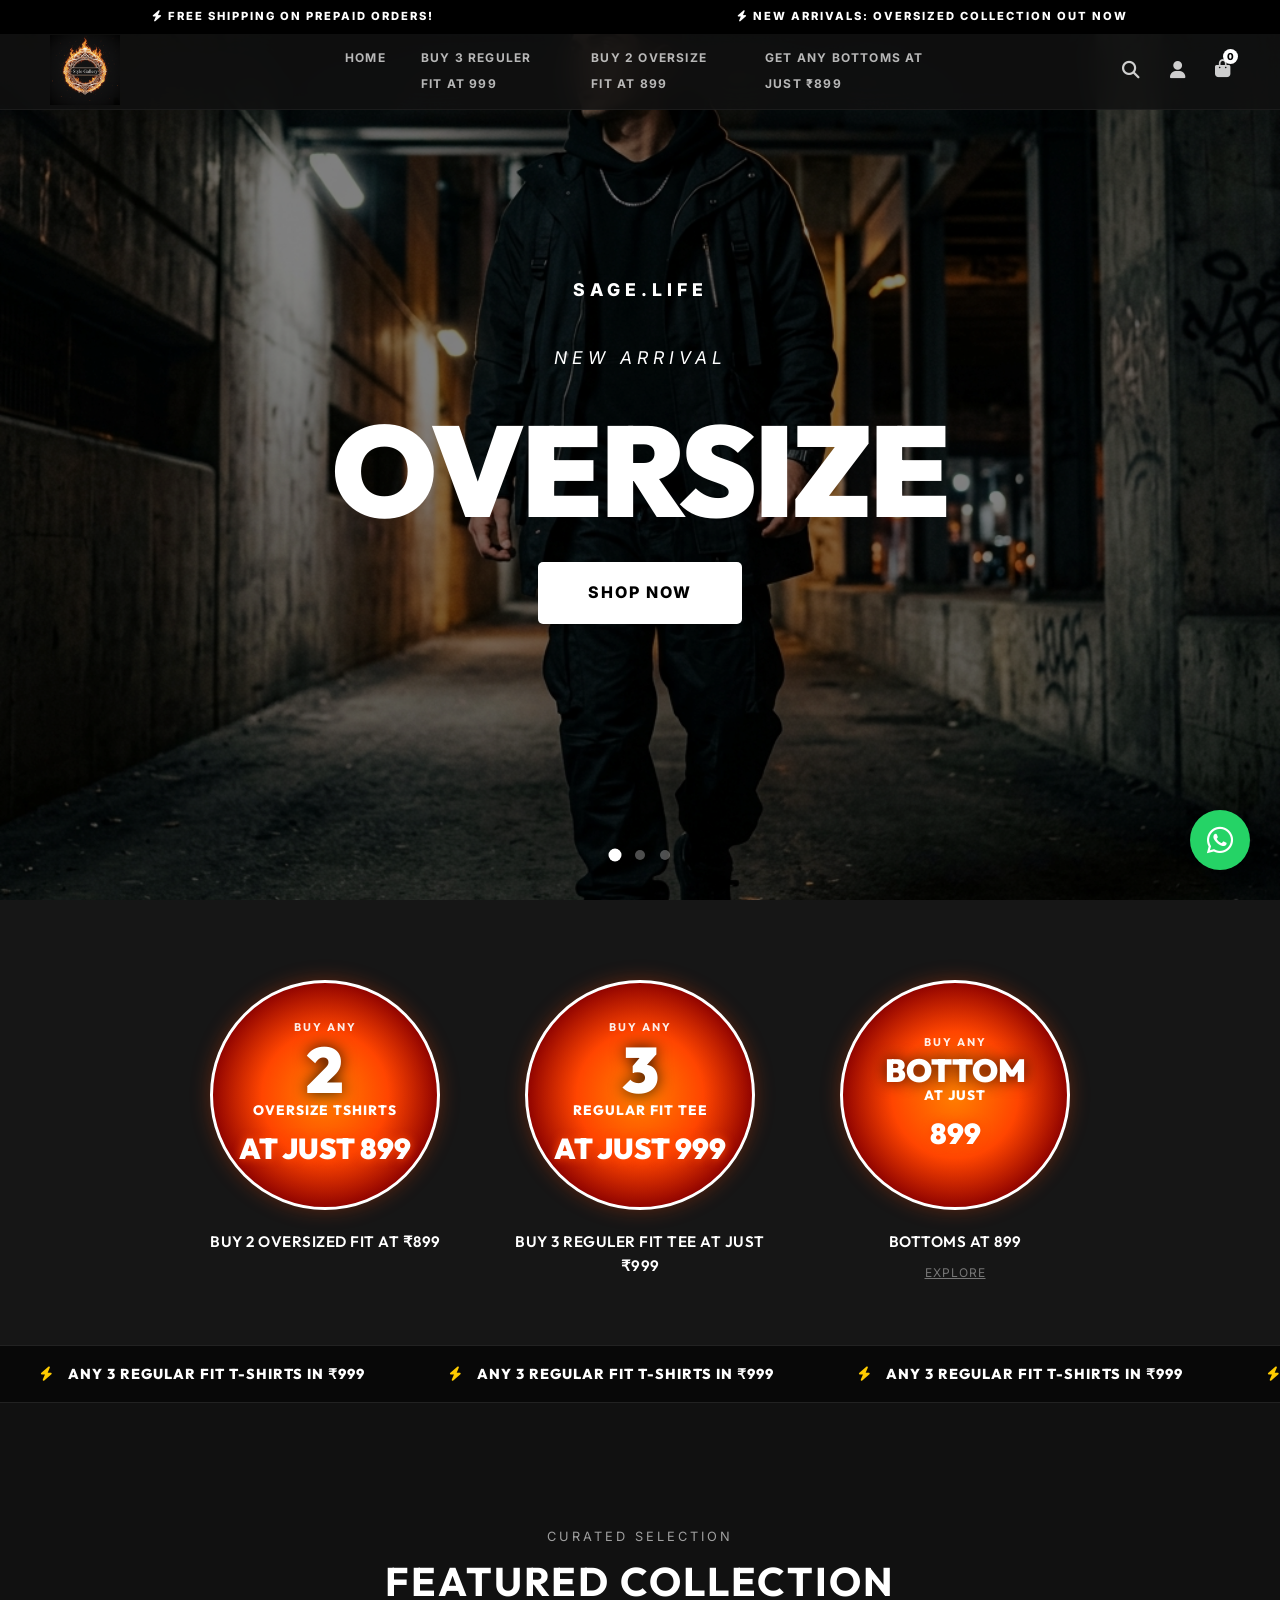
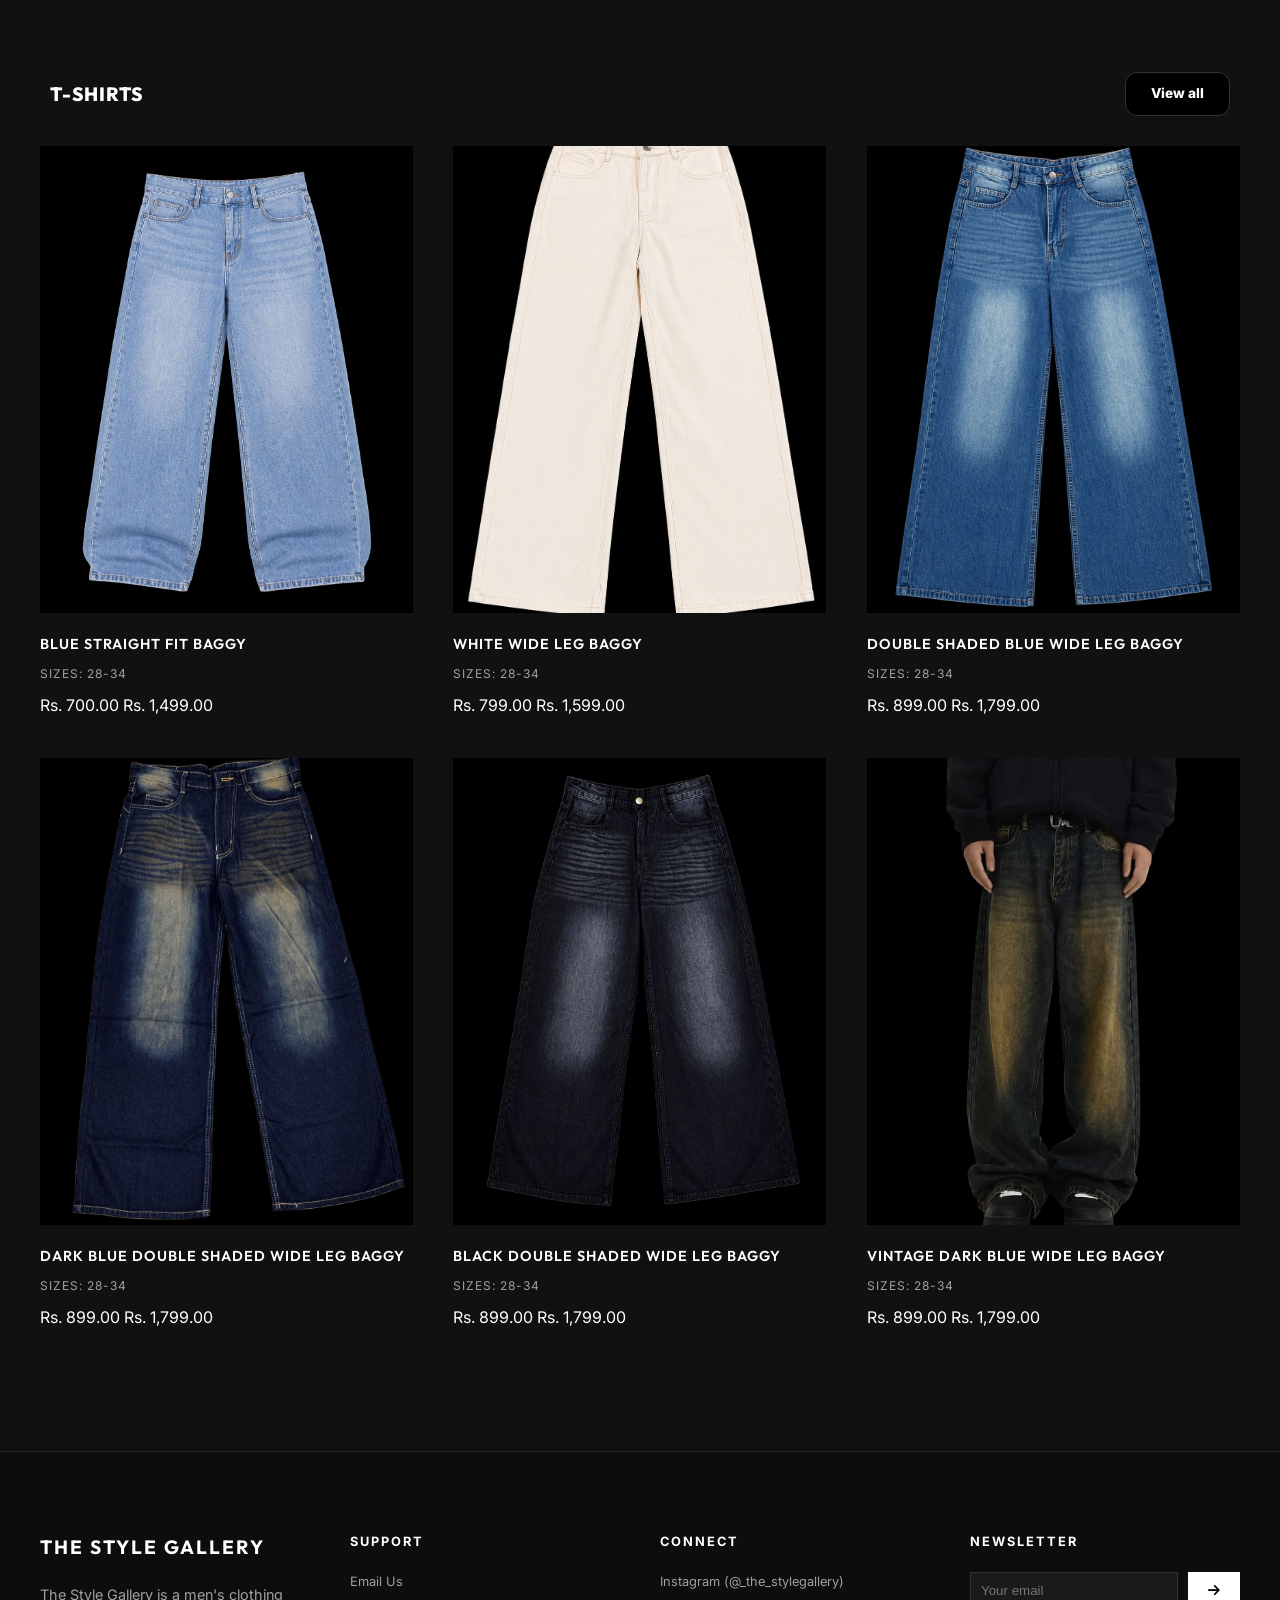
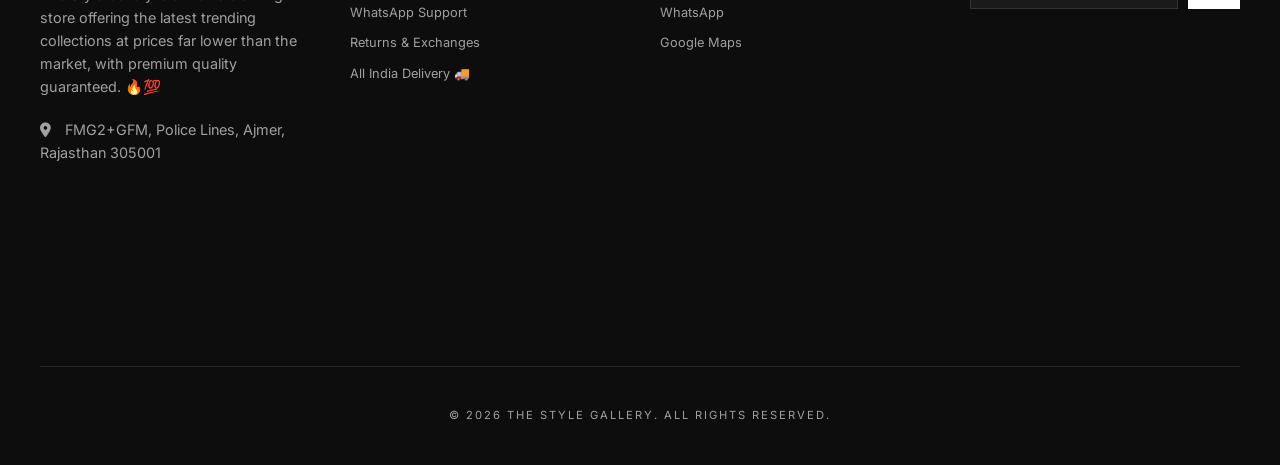
==== index.html @ 5ddb9d47 "Complete professional streetwear website with glassmorphism UI and smooth scroll animations" ====
<!DOCTYPE html>
<html lang="en">

<head>
    <meta charset="UTF-8">
    <meta name="viewport" content="width=device-width, initial-scale=1.0">
    <title>THE STYLE GALLERY | Premium Streetwear Brand</title>
    <meta name="description"
        content="Discover premium streetwear at THE STYLE GALLERY. High-quality oversized tees, hoodies, and more.">
    <link rel="stylesheet" href="style.css">
    <link rel="stylesheet" href="https://cdnjs.cloudflare.com/ajax/libs/font-awesome/6.4.0/css/all.min.css">
</head>

<body>

    <div class="promo-bar">
        <div class="promo-content">
            <span><i class="fa-solid fa-bolt"></i> FREE SHIPPING ON PREPAID ORDERS!</span>
            <span><i class="fa-solid fa-bolt"></i> NEW ARRIVALS: OVERSIZED COLLECTION OUT NOW</span>
        </div>
    </div>

    <nav id="navbar">
        <div class="nav-left">
            <div class="logo">
                <img src="assets/images/logo.png" alt="THE STYLE GALLERY">
            </div>
            <div class="menu-toggle" id="mobile-menu">
                <span></span>
                <span></span>
                <span></span>
            </div>
        </div>

        <div class="nav-center">
            <ul class="nav-links">
                <li><a href="#home">HOME</a></li>
                <li><a href="#shop">BUY 3 REGULER FIT AT 999</a></li>
                <li><a href="#shop">BUY 2 OVERSIZE FIT AT 899</a></li>
                <li><a href="#shop">GET ANY BOTTOMS AT JUST ₹899</a></li>
            </ul>
        </div>

        <div class="nav-right">
            <i class="fa-solid fa-magnifying-glass"></i>
            <i class="fa-solid fa-user"></i>
            <div class="cart-icon">
                <i class="fa-solid fa-bag-shopping"></i>
                <span class="cart-badge">0</span>
            </div>
        </div>
    </nav>

    <header class="hero" id="home">
        <div class="hero-slider">
            <img src="assets/images/hero1.png" alt="Premium Streetwear" class="hero-img active">
            <img src="https://images.unsplash.com/photo-1552374196-1ab2a1c593e8?q=80&w=1974&auto=format&fit=crop"
                alt="Urban Fashion" class="hero-img">
            <img src="https://images.unsplash.com/photo-1591047139829-d91aecb6caea?q=80&w=2072&auto=format&fit=crop"
                alt="Oversized Streetwear" class="hero-img">
        </div>
        <div class="hero-content">
            <p class="brand-tag">SAGE.LIFE</p>
            <p class="hero-subtitle">New Arrival</p>
            <h1>OVERSIZE</h1>
            <a href="#shop" class="hero-btn">Shop Now</a>
        </div>
        <div class="slider-dots">
            <span class="dot active"></span>
            <span class="dot"></span>
            <span class="dot"></span>
        </div>
    </header>

    <section class="offers-section">
        <div class="container">
            <div class="offers-grid">
                <!-- Offer 1 -->
                <a href="#shop" class="offer-card reveal">
                    <div class="offer-circle">
                        <div class="offer-inner">
                            <span class="small">BUY ANY</span>
                            <span class="big">2</span>
                            <span class="medium">OVERSIZE TSHIRTS</span>
                            <span class="price-tag">AT JUST 899</span>
                        </div>
                    </div>
                    <div class="offer-info">
                        <h3>BUY 2 OVERSIZED FIT AT ₹899</h3>
                    </div>
                </a>

                <!-- Offer 2 -->
                <a href="#shop" class="offer-card reveal delay-2">
                    <div class="offer-circle">
                        <div class="offer-inner">
                            <span class="small">BUY ANY</span>
                            <span class="big">3</span>
                            <span class="medium">REGULAR FIT TEE</span>
                            <span class="price-tag">AT JUST 999</span>
                        </div>
                    </div>
                    <div class="offer-info">
                        <h3>BUY 3 REGULER FIT TEE AT JUST ₹999</h3>
                    </div>
                </a>

                <!-- Offer 3 -->
                <a href="#shop" class="offer-card reveal delay-3">
                    <div class="offer-circle">
                        <div class="offer-inner">
                            <span class="small">BUY ANY</span>
                            <span class="big" style="font-size: 2rem;">BOTTOM</span>
                            <span class="medium">AT JUST</span>
                            <span class="price-tag">899</span>
                        </div>
                    </div>
                    <div class="offer-info">
                        <h3>BOTTOMS AT 899</h3>
                        <span class="explore-btn">Explore</span>
                    </div>
                </a>
            </div>
        </div>

        <div class="marquee">
            <div class="marquee-content">
                <span><i class="fa-solid fa-bolt"></i> ANY 3 REGULAR FIT T-SHIRTS IN ₹999</span>
                <span><i class="fa-solid fa-bolt"></i> ANY 3 REGULAR FIT T-SHIRTS IN ₹999</span>
                <span><i class="fa-solid fa-bolt"></i> ANY 3 REGULAR FIT T-SHIRTS IN ₹999</span>
                <span><i class="fa-solid fa-bolt"></i> ANY 3 REGULAR FIT T-SHIRTS IN ₹999</span>
                <span><i class="fa-solid fa-bolt"></i> ANY 3 REGULAR FIT T-SHIRTS IN ₹999</span>
                <span><i class="fa-solid fa-bolt"></i> ANY 3 REGULAR FIT T-SHIRTS IN ₹999</span>
                <span><i class="fa-solid fa-bolt"></i> ANY 3 REGULAR FIT T-SHIRTS IN ₹999</span>
                <span><i class="fa-solid fa-bolt"></i> ANY 3 REGULAR FIT T-SHIRTS IN ₹999</span>
            </div>
        </div>
    </section>

    <section class="section-padding" id="shop">
        <div class="container">
            <div class="section-title reveal">
                <span>Curated Selection</span>
                <h2>Featured Collection</h2>
            </div>

            <div class="category-header reveal">
                <h2>T-SHIRTS</h2>
                <a href="#shop" class="view-all-btn">View all</a>
            </div>

            <div class="product-grid">
                <!-- Product 1 -->
                <div class="product-card reveal-scale delay-1">
                    <div class="product-image-container">
                        <img src="assets/product/Blue straight fit baggy.jpeg" alt="Blue straight fit baggy">
                        <div class="add-to-cart-overlay">Add to Cart</div>
                    </div>
                    <div class="product-info">
                        <h3>Blue straight fit baggy</h3>
                        <p class="sizes">Sizes: 28-34</p>
                        <div class="price-container">
                            <span class="current-price">Rs. 700.00</span>
                            <span class="original-price">Rs. 1,499.00</span>
                        </div>
                    </div>
                </div>

                <!-- Product 2 -->
                <div class="product-card reveal-scale delay-2">
                    <div class="product-image-container">
                        <img src="assets/product/White Wide leg baggy.jpeg" alt="White Wide leg baggy">
                        <div class="add-to-cart-overlay">Add to Cart</div>
                    </div>
                    <div class="product-info">
                        <h3>White Wide leg baggy</h3>
                        <p class="sizes">Sizes: 28-34</p>
                        <div class="price-container">
                            <span class="current-price">Rs. 799.00</span>
                            <span class="original-price">Rs. 1,599.00</span>
                        </div>
                    </div>
                </div>

                <!-- Product 3 -->
                <div class="product-card reveal-scale delay-3">
                    <div class="product-image-container">
                        <img src="assets/product/Double shaded blue wide leg baggy.jpeg"
                            alt="Double shaded blue wide leg baggy">
                        <div class="add-to-cart-overlay">Add to Cart</div>
                    </div>
                    <div class="product-info">
                        <h3>Double shaded blue wide leg baggy</h3>
                        <p class="sizes">Sizes: 28-34</p>
                        <div class="price-container">
                            <span class="current-price">Rs. 899.00</span>
                            <span class="original-price">Rs. 1,799.00</span>
                        </div>
                    </div>
                </div>

                <!-- Product 4 -->
                <div class="product-card reveal-scale delay-1">
                    <div class="product-image-container">
                        <img src="assets/product/Dark blue double shaded wide leg.jpeg"
                            alt="Dark blue double shaded wide leg baggy">
                        <div class="add-to-cart-overlay">Add to Cart</div>
                    </div>
                    <div class="product-info">
                        <h3>Dark blue double shaded wide leg baggy</h3>
                        <p class="sizes">Sizes: 28-34</p>
                        <div class="price-container">
                            <span class="current-price">Rs. 899.00</span>
                            <span class="original-price">Rs. 1,799.00</span>
                        </div>
                    </div>
                </div>

                <!-- Product 5 -->
                <div class="product-card reveal-scale delay-2">
                    <div class="product-image-container">
                        <img src="assets/product/Black double shaded wide leg baggy.jpeg"
                            alt="Black double shaded wide leg baggy">
                        <div class="add-to-cart-overlay">Add to Cart</div>
                    </div>
                    <div class="product-info">
                        <h3>Black double shaded wide leg baggy</h3>
                        <p class="sizes">Sizes: 28-34</p>
                        <div class="price-container">
                            <span class="current-price">Rs. 899.00</span>
                            <span class="original-price">Rs. 1,799.00</span>
                        </div>
                    </div>
                </div>

                <!-- Product 6 -->
                <div class="product-card reveal-scale delay-3">
                    <div class="product-image-container">
                        <img src="assets/product/Vintage dark blue wide leg baggy.jpeg"
                            alt="Vintage dark blue wide leg baggy">
                        <div class="add-to-cart-overlay">Add to Cart</div>
                    </div>
                    <div class="product-info">
                        <h3>Vintage dark blue wide leg baggy</h3>
                        <p class="sizes">Sizes: 28-34</p>
                        <div class="price-container">
                            <span class="current-price">Rs. 899.00</span>
                            <span class="original-price">Rs. 1,799.00</span>
                        </div>
                    </div>
                </div>
            </div>
        </div>
    </section>

    <footer style="background: #0d0d0d; padding: 80px 0 40px; border-top: 1px solid var(--glass-border);">
        <div class="container">
            <div class="reveal"
                style="display: grid; grid-template-columns: repeat(auto-fit, minmax(200px, 1fr)); gap: 40px; margin-bottom: 60px;">
                <div>
                    <h3 style="margin-bottom: 20px; font-size: 1.2rem;">THE STYLE GALLERY</h3>
                    <p style="color: var(--text-secondary); font-size: 0.9rem; margin-bottom: 20px;">The Style Gallery
                        is a men's clothing store offering the latest trending collections at prices far lower than the
                        market, with premium quality guaranteed. 🔥💯</p>
                    <p style="color: var(--text-secondary); font-size: 0.9rem; margin-bottom: 15px;"><i
                            class="fa-solid fa-location-dot" style="margin-right: 10px;"></i> FMG2+GFM, Police Lines,
                        Ajmer, Rajasthan 305001</p>
                    <div class="footer-map">
                        <iframe
                            src="https://www.google.com/maps/embed?pb=!1m18!1m12!1m3!1d12547.217449152511!2d74.6500933062667!3d26.476916780103323!2m3!1f0!2f0!3f0!3m2!1i1024!2i768!4f13.1!3m3!1m2!1s0x396be65763a3b0c1%3A0x21e44ccdc4fc83eb!2sFMG2%2BGFM%2C%20Police%20Lines%2C%20Ajmer%2C%20Rajasthan%20305001!5e0!3m2!1sen!2sin!4v1777120614910!5m2!1sen!2sin"
                            width="100%" height="120"
                            style="border:0; border-radius: 8px; filter: grayscale(1) invert(0.9) contrast(1.2);"
                            allowfullscreen="" loading="lazy">
                        </iframe>
                    </div>
                </div>
                <div>
                    <h4 style="margin-bottom: 20px; text-transform: uppercase; font-size: 0.8rem; letter-spacing: 2px;">
                        Support</h4>
                    <ul
                        style="color: var(--text-secondary); font-size: 0.8rem; display: flex; flex-direction: column; gap: 10px;">
                        <li><a href="mailto:gauravgauravgoyal122005@gmail.com">Email Us</a></li>
                        <li><a href="https://wa.me/918000150047">WhatsApp Support</a></li>
                        <li><a href="#">Returns & Exchanges</a></li>
                        <li><a href="#">All India Delivery 🚚</a></li>
                    </ul>
                </div>
                <div>
                    <h4 style="margin-bottom: 20px; text-transform: uppercase; font-size: 0.8rem; letter-spacing: 2px;">
                        Connect</h4>
                    <ul
                        style="color: var(--text-secondary); font-size: 0.8rem; display: flex; flex-direction: column; gap: 10px;">
                        <li><a href="https://www.instagram.com/_the_stylegallery/" target="_blank">Instagram
                                (@_the_stylegallery)</a></li>
                        <li><a href="https://wa.me/918000150047" target="_blank">WhatsApp</a></li>
                        <li><a href="https://maps.app.goo.gl/EJonjqkCgNvqsgc8" target="_blank">Google Maps</a></li>
                    </ul>
                </div>
                <div>
                    <h4 style="margin-bottom: 20px; text-transform: uppercase; font-size: 0.8rem; letter-spacing: 2px;">
                        Newsletter</h4>
                    <div style="display: flex; gap: 10px;">
                        <input type="email" placeholder="Your email"
                            style="background: var(--card-bg); border: 1px solid var(--glass-border); padding: 10px; color: #fff; width: 100%;">
                        <button
                            style="background: #fff; color: #000; border: none; padding: 10px 20px; cursor: pointer;"><i
                                class="fa-solid fa-arrow-right"></i></button>
                    </div>
                </div>
            </div>
            <div
                style="text-align: center; border-top: 1px solid var(--glass-border); padding-top: 40px; font-size: 0.7rem; color: var(--text-secondary); text-transform: uppercase; letter-spacing: 2px;">
                &copy; 2026 THE STYLE GALLERY. All Rights Reserved.
            </div>
        </div>
    </footer>

    <a href="https://wa.me/918000150047" class="whatsapp-float" target="_blank">
        <i class="fa-brands fa-whatsapp"></i>
    </a>

    <script src="script.js"></script>
</body>

</html>
---- style.css ----
@import url('https://fonts.googleapis.com/css2?family=Inter:wght@300;400;600;800&family=Outfit:wght@300;400;600;900&display=swap');

:root {
    --bg-color: #111111;
    --card-bg: #1a1a1a;
    --text-primary: #ffffff;
    --text-secondary: #a0a0a0;
    --accent: #ffffff;
    --glass-bg: rgba(255, 255, 255, 0.05);
    --glass-border: rgba(255, 255, 255, 0.1);
    --transition: all 0.4s cubic-bezier(0.16, 1, 0.3, 1);
    --nav-height: 80px;
}

* {
    margin: 0;
    padding: 0;
    box-sizing: border-box;
    -webkit-font-smoothing: antialiased;
}

body {
    font-family: 'Inter', sans-serif;
    background-color: var(--bg-color);
    color: var(--text-primary);
    line-height: 1.6;
    overflow-x: hidden;
}

h1, h2, h3, .brand-name {
    font-family: 'Outfit', sans-serif;
    text-transform: uppercase;
    letter-spacing: 2px;
}

a {
    text-decoration: none;
    color: inherit;
    transition: var(--transition);
}

ul {
    list-style: none;
}

img {
    max-width: 100%;
    display: block;
}

.container {
    max-width: 1400px;
    margin: 0 auto;
    padding: 0 40px;
}

/* --- Promo Bar --- */
.promo-bar {
    background: #000;
    color: #fff;
    padding: 8px 0;
    font-size: 0.7rem;
    font-weight: 800;
    text-transform: uppercase;
    letter-spacing: 2px;
    overflow: hidden;
    position: fixed;
    top: 0;
    left: 0;
    width: 100%;
    z-index: 1001;
}

.promo-content {
    display: flex;
    justify-content: space-around;
    white-space: nowrap;
    animation: promoMarquee 15s linear infinite;
}

@keyframes promoMarquee {
    0% { transform: translateX(100%); }
    100% { transform: translateX(-100%); }
}

/* --- Navigation --- */
nav {
    height: 80px;
    display: flex;
    align-items: center;
    justify-content: space-between;
    padding: 0 50px;
    position: fixed;
    top: 30px; /* Space for promo bar */
    left: 0;
    width: 100%;
    z-index: 1000;
    background: rgba(17, 17, 17, 0.85);
    backdrop-filter: blur(15px);
    -webkit-backdrop-filter: blur(15px);
    border-bottom: 1px solid rgba(255, 255, 255, 0.05);
    transition: all 0.4s cubic-bezier(0.4, 0, 0.2, 1);
}

nav.scrolled {
    height: 70px;
    background: rgba(17, 17, 17, 0.95);
    box-shadow: 0 10px 30px rgba(0, 0, 0, 0.3);
}

.nav-left {
    display: flex;
    align-items: center;
    gap: 25px;
    flex: 1;
}

.nav-right {
    display: flex;
    align-items: center;
    gap: 30px;
    flex: 1;
    justify-content: flex-end;
}

.nav-center {
    flex: 2;
    display: flex;
    justify-content: center;
}

.logo img {
    height: 40px;
    width: auto;
    transition: transform 0.3s ease;
}

.logo:hover img {
    transform: scale(1.05);
}

.nav-links {
    display: flex;
    gap: 35px;
    list-style: none;
}

.nav-links li a {
    color: rgba(255, 255, 255, 0.7);
    text-decoration: none;
    font-size: 0.75rem;
    font-weight: 700;
    letter-spacing: 1.2px;
    text-transform: uppercase;
    position: relative;
    padding: 5px 0;
    transition: color 0.3s ease;
}

.nav-links li a:hover {
    color: #fff;
}

.nav-links li a::after {
    content: '';
    position: absolute;
    bottom: 0;
    left: 50%;
    width: 0;
    height: 1.5px;
    background: #ff4d00;
    transition: all 0.3s ease;
    transform: translateX(-50%);
}

.nav-links li a:hover::after {
    width: 100%;
}

.nav-right i {
    font-size: 1.1rem;
    color: rgba(255, 255, 255, 0.8);
    cursor: pointer;
    transition: all 0.3s ease;
}

.nav-right i:hover {
    color: #ff4d00;
    transform: translateY(-2px);
}

.menu-toggle {
    display: none;
    flex-direction: column;
    gap: 6px;
    cursor: pointer;
    z-index: 1001;
}

.menu-toggle span {
    width: 25px;
    height: 2px;
    background: #fff;
    transition: all 0.3s ease;
}

.menu-toggle.active span:nth-child(1) {
    transform: translateY(8px) rotate(45deg);
}

.menu-toggle.active span:nth-child(2) {
    opacity: 0;
}

.menu-toggle.active span:nth-child(3) {
    transform: translateY(-8px) rotate(-45deg);
}

@media (max-width: 992px) {
    nav {
        padding: 0 20px;
        height: 70px;
    }

    .menu-toggle {
        display: flex;
    }

    .nav-links {
        position: fixed;
        top: 0;
        right: -100%;
        width: 100%;
        height: 100vh;
        background: #111;
        flex-direction: column;
        justify-content: center;
        align-items: center;
        gap: 40px;
        transition: 0.5s cubic-bezier(0.4, 0, 0.2, 1);
        z-index: 1000;
    }

    .nav-links.active {
        right: 0;
    }

    .nav-links li a {
        font-size: 1.5rem;
    }
}

.cart-icon {
    position: relative;
}

.cart-badge {
    position: absolute;
    top: -8px;
    right: -8px;
    background: #fff;
    color: #000;
    font-size: 0.6rem;
    font-weight: 800;
    width: 15px;
    height: 15px;
    border-radius: 50%;
    display: flex;
    align-items: center;
    justify-content: center;
}

.menu-toggle span {
    width: 25px;
    height: 2px;
    background: #fff;
    transition: var(--transition);
}

/* --- Hero Section --- */
.hero {
    height: 100vh;
    width: 100%;
    position: relative;
    display: flex;
    align-items: center;
    justify-content: center;
    overflow: hidden;
}

.hero-slider {
    position: absolute;
    top: 0;
    left: 0;
    width: 100%;
    height: 100%;
    z-index: -1;
}

.hero-img {
    position: absolute;
    top: 0;
    left: 0;
    width: 100%;
    height: 100%;
    object-fit: cover;
    filter: brightness(0.5);
    opacity: 0;
    transition: opacity 1.5s ease-in-out;
}

.hero-img.active {
    opacity: 1;
}

.slider-dots {
    position: absolute;
    bottom: 40px;
    left: 50%;
    transform: translateX(-50%);
    display: flex;
    gap: 15px;
    z-index: 2;
}

.dot {
    width: 10px;
    height: 10px;
    border-radius: 50%;
    background: rgba(255, 255, 255, 0.3);
    cursor: pointer;
    transition: var(--transition);
}

.dot.active {
    background: #fff;
    transform: scale(1.3);
}

.hero-content {
    text-align: center;
    z-index: 1;
    max-width: 900px;
    padding: 0 20px;
}

.brand-tag {
    font-size: 1.1rem;
    letter-spacing: 5px;
    font-weight: 800;
    margin-bottom: 10px;
    opacity: 0;
    transform: translateY(20px);
    animation: fadeInUp 1s forwards 0.3s;
}

.hero-subtitle {
    font-family: 'Inter', sans-serif;
    font-size: 2rem;
    font-style: italic;
    font-weight: 400;
    margin-bottom: 15px;
    opacity: 0;
    transform: translateY(20px);
    animation: fadeInUp 1s forwards 0.5s;
}

.hero h1 {
    font-size: clamp(3.5rem, 10vw, 8rem);
    line-height: 0.9;
    margin-bottom: 35px;
    font-weight: 900;
    letter-spacing: -3px;
    opacity: 0;
    transform: translateY(30px);
    animation: fadeInUp 1s forwards 0.7s;
}

.hero-btn {
    display: inline-block;
    padding: 18px 50px;
    background: #fff;
    color: #000;
    font-weight: 800;
    text-transform: uppercase;
    letter-spacing: 2px;
    border-radius: 5px;
    transition: var(--transition);
    opacity: 0;
    transform: translateY(20px);
    animation: fadeInUp 1s forwards 1s;
}

.hero-btn:hover {
    background: #ff4d00;
    color: #fff;
    transform: translateY(-5px);
}

.hero p {
    font-size: 1.1rem;
    letter-spacing: 5px;
    text-transform: uppercase;
    margin-bottom: 40px;
    opacity: 0.8;
    opacity: 0;
    transform: translateY(20px);
    animation: fadeInUp 1s forwards 0.8s;
}

.btn {
    display: inline-block;
    padding: 18px 45px;
    background: #fff;
    color: #000;
    font-weight: 600;
    text-transform: uppercase;
    letter-spacing: 2px;
    font-size: 0.8rem;
    border: 1px solid #fff;
    transition: var(--transition);
    opacity: 0;
    transform: translateY(20px);
    animation: fadeInUp 1s forwards 1.1s;
}

.btn:hover {
    background: transparent;
    color: #fff;
}

/* --- Offers Section --- */
.offers-section {
    background: #161616;
    padding: 80px 0 0;
    position: relative;
    overflow: hidden;
}

.offers-grid {
    display: flex;
    justify-content: center;
    gap: 60px;
    flex-wrap: wrap;
    margin-bottom: 60px;
}

.offer-card {
    display: block;
    text-align: center;
    max-width: 280px;
    transition: var(--transition);
    text-decoration: none;
}

.offer-card:hover {
    transform: translateY(-10px);
}

.offer-circle {
    width: 230px; /* Slightly smaller for better fit */
    height: 230px;
    border-radius: 50%;
    border: 3px solid #fff;
    margin: 0 auto 20px;
    position: relative;
    overflow: hidden;
    background: radial-gradient(circle at center, #ff8c00 0%, #ff4500 40%, #8b0000 70%, #000 100%);
    box-shadow: 0 0 20px rgba(255, 69, 0, 0.3);
    transition: var(--transition);
}

.offer-card:hover .offer-circle {
    box-shadow: 0 0 40px rgba(255, 69, 0, 0.6);
    border-color: #ff4500;
}

/* Fiery animation effect inside the circle */
.offer-circle::before {
    content: '';
    position: absolute;
    top: -50%;
    left: -50%;
    width: 200%;
    height: 200%;
    background: radial-gradient(circle, rgba(255, 69, 0, 0.2) 0%, transparent 60%);
    animation: rotate 8s linear infinite;
    z-index: 1;
}

.offer-inner {
    position: relative;
    z-index: 2;
    height: 100%;
    display: flex;
    flex-direction: column;
    align-items: center;
    justify-content: center;
    color: #fff;
    font-family: 'Outfit', sans-serif;
    text-transform: uppercase;
    padding: 15px;
    gap: 2px;
}

.offer-inner .small {
    font-size: 0.7rem;
    font-weight: 700;
    letter-spacing: 2px;
    opacity: 0.9;
}

.offer-inner .big {
    font-size: 4rem;
    font-weight: 900;
    line-height: 0.9;
    margin: 2px 0;
    text-shadow: 0 0 15px rgba(0,0,0,0.8);
}

.offer-inner .medium {
    font-size: 0.85rem;
    font-weight: 800;
    letter-spacing: 1px;
    line-height: 1.1;
    max-width: 80%;
}

.offer-inner .price-tag {
    font-size: 1.8rem;
    font-weight: 900;
    color: #fff;
    margin-top: 5px;
    text-shadow: 0 0 10px #ff4500;
}

.offer-info h3 {
    font-size: 0.95rem;
    font-weight: 600;
    margin-bottom: 5px;
    color: #fff;
    letter-spacing: 0.5px;
}

.offer-info .explore-btn {
    font-size: 0.75rem;
    color: var(--text-secondary);
    text-decoration: underline;
    text-transform: uppercase;
    letter-spacing: 1px;
    opacity: 0.7;
}

/* Marquee Styles */
.marquee {
    background: #080808;
    border-top: 1px solid #222;
    border-bottom: 1px solid #222;
    padding: 15px 0;
    overflow: hidden;
    white-space: nowrap;
}

.marquee-content {
    display: inline-block;
    animation: marquee 30s linear infinite;
}

.marquee-content span {
    display: inline-block;
    padding: 0 40px;
    font-family: 'Outfit', sans-serif;
    font-weight: 800;
    font-size: 0.9rem;
    letter-spacing: 1px;
    color: #fff;
    text-transform: uppercase;
}

.marquee-content i {
    color: #ffcc00;
    margin-right: 10px;
}

@keyframes marquee {
    0% { transform: translateX(0); }
    100% { transform: translateX(-50%); }
}

@keyframes rotate {
    from { transform: rotate(0deg); }
    to { transform: rotate(360deg); }
}

/* --- Product Section --- */
.section-padding {
    padding: 120px 0;
}

.section-title {
    margin-bottom: 60px;
    text-align: center;
}

.section-title h2 {
    font-size: 2.5rem;
    margin-bottom: 10px;
}

.section-title span {
    color: var(--text-secondary);
    text-transform: uppercase;
    letter-spacing: 3px;
    font-size: 0.8rem;
}

.product-grid {
    display: grid;
    grid-template-columns: repeat(auto-fill, minmax(300px, 1fr));
    gap: 40px;
}

.product-card {
    position: relative;
    transition: var(--transition);
}

.product-image-container {
    aspect-ratio: 4/5;
    background: var(--card-bg);
    overflow: hidden;
    position: relative;
    margin-bottom: 20px;
}

.product-image-container img {
    width: 100%;
    height: 100%;
    object-fit: cover;
    transition: transform 0.8s cubic-bezier(0.16, 1, 0.3, 1);
}

.product-card:hover .product-image-container img {
    transform: scale(1.08);
}

.add-to-cart-overlay {
    position: absolute;
    bottom: 20px;
    left: 50%;
    transform: translateX(-50%) translateY(20px);
    width: 80%;
    background: #fff;
    color: #000;
    text-align: center;
    padding: 12px;
    font-size: 0.8rem;
    font-weight: 700;
    text-transform: uppercase;
    opacity: 0;
    transition: var(--transition);
}

.product-card:hover .add-to-cart-overlay {
    opacity: 1;
    transform: translateX(-50%) translateY(0);
}

.product-info h3 {
    font-size: 0.9rem;
    margin-bottom: 8px;
    letter-spacing: 1px;
    font-weight: 600;
}

.product-info .sizes {
    font-size: 0.75rem;
    color: var(--text-secondary);
    margin-bottom: 10px;
    text-transform: uppercase;
    letter-spacing: 1px;
}

.product-info .price {
    color: var(--text-primary);
    font-size: 1rem;
    font-weight: 800;
    font-family: 'Outfit', sans-serif;
}

/* --- Animations --- */
@keyframes fadeInUp {
    to {
        opacity: 1;
        transform: translateY(0);
    }
}

/* --- WhatsApp Float --- */
.whatsapp-float {
    position: fixed;
    bottom: 30px;
    right: 30px;
    width: 60px;
    height: 60px;
    background-color: #25d366;
    color: #fff;
    border-radius: 50%;
    text-align: center;
    font-size: 30px;
    box-shadow: 0 4px 20px rgba(0, 0, 0, 0.3);
    z-index: 1000;
    display: flex;
    align-items: center;
    justify-content: center;
    transition: var(--transition);
}

.whatsapp-float:hover {
    transform: scale(1.1) rotate(10deg);
    background-color: #128c7e;
    color: #fff;
}

/* --- Mobile Menu --- */
.menu-toggle {
    display: none;
    flex-direction: column;
    gap: 6px;
    cursor: pointer;
    margin-left: 15px;
}

.menu-toggle span {
    width: 25px;
    height: 2px;
    background: #fff;
    transition: var(--transition);
}

/* --- Category Header --- */
.category-header {
    display: flex;
    justify-content: space-between;
    align-items: center;
    margin-bottom: 30px;
    padding: 0 10px;
}

.category-header h2 {
    font-size: 1.2rem;
    font-weight: 800;
    letter-spacing: 1px;
}

.view-all-btn {
    background: #000;
    color: #fff;
    padding: 10px 25px;
    border-radius: 12px;
    font-size: 0.85rem;
    font-weight: 800;
    border: 1px solid #333;
    transition: var(--transition);
}

.view-all-btn:hover {
    background: #222;
}

@media (min-width: 992px) {
    .logo img {
        height: 70px;
    }
}

/* --- Responsive --- */
@media (max-width: 992px) {
    .nav-links {
        display: none !important;
    }
    
    .menu-toggle {
        display: flex;
        order: -1;
    }

    .nav-left-icons {
        display: flex;
        flex: 1;
    }

    .logo {
        position: absolute;
        left: 50%;
        transform: translateX(-50%);
    }

    .logo img {
        height: 40px;
    }
    
    .container {
        padding: 0 15px;
    }
    
    .hero {
        height: 90vh;
        margin-top: 110px;
        background-image: 
            linear-gradient(rgba(255, 77, 0, 0.05) 1px, transparent 1px),
            linear-gradient(90deg, rgba(255, 77, 0, 0.05) 1px, transparent 1px);
        background-size: 30px 30px;
    }

    .hero-content {
        padding: 0 20px;
        display: flex;
        flex-direction: column;
        align-items: center;
        justify-content: center;
    }

    .brand-tag {
        font-size: 0.9rem;
        letter-spacing: 4px;
        margin-bottom: 5px;
    }

    .hero-subtitle {
        font-family: 'Outfit', sans-serif;
        font-size: 2.2rem;
        font-style: italic;
        margin-bottom: 5px;
        color: #fff;
    }

    .hero h1 {
        font-size: 4rem;
        color: #ff4d00;
        margin-bottom: 30px;
        letter-spacing: -2px;
    }

    .hero-btn {
        background: linear-gradient(90deg, #ff4d00, #ff8c00);
        color: #fff;
        padding: 18px 50px;
        border-radius: 4px;
        font-size: 1rem;
        font-weight: 900;
        box-shadow: 0 15px 30px rgba(255, 77, 0, 0.4);
    }
}

@media (max-width: 768px) {
    .section-padding {
        padding: 60px 0;
    }
    
    .product-grid {
        grid-template-columns: repeat(2, 1fr);
        gap: 12px;
    }

    .offers-grid {
        display: grid;
        grid-template-columns: repeat(2, 1fr);
        gap: 15px;
        margin-bottom: 40px;
    }

    .offer-card:last-child {
        grid-column: span 2;
        justify-self: center;
        display: flex;
        flex-direction: column;
        align-items: center;
        margin: 0 auto;
    }

    .offer-circle {
        width: 150px;
        height: 150px;
        border-width: 2px;
    }

    .offer-inner .big {
        font-size: 3rem;
    }

    .offer-inner .price-tag {
        font-size: 1.4rem;
    }

    .offer-info h3 {
        font-size: 0.8rem;
    }
}

@media (max-width: 480px) {
    .hero h1 {
        font-size: 2.8rem;
    }

    .section-title h2 {
        font-size: 1.4rem;
    }

    .section-title span {
        font-size: 0.65rem;
    }

    .offers-grid {
        gap: 8px;
    }

    .offer-circle {
        width: 130px;
        height: 130px;
        border-width: 2px;
    }

    .offer-inner {
        padding: 10px;
        gap: 0;
    }

    .offer-inner .small {
        font-size: 0.5rem;
    }

    .offer-inner .big {
        font-size: 2rem;
        line-height: 0.8;
    }

    .offer-inner .medium {
        font-size: 0.6rem;
    }

    .offer-inner .price-tag {
        font-size: 0.9rem;
        margin-top: 2px;
    }

    .offer-info h3 {
        font-size: 0.75rem;
    }

    .section-padding {
        padding: 40px 0;
    }

    .nav-left-icons i, .nav-icons i {
        font-size: 1rem;
    }

    .nav-left-icons, .nav-icons {
        gap: 15px;
    }

    .cart-badge {
        width: 12px;
        height: 12px;
        font-size: 0.5rem;
        top: -6px;
        right: -6px;
    }
}

/* --- ULTRA-SMOOTH REPEATABLE SCROLL ANIMATIONS --- */
.reveal, .reveal-left, .reveal-right, .reveal-scale {
    opacity: 0;
    transition: all 1s cubic-bezier(0.23, 1, 0.32, 1);
    will-change: transform, opacity;
    visibility: hidden; /* Prevent flash before animation */
}

.reveal { transform: translateY(30px); }
.reveal-left { transform: translateX(-30px); }
.reveal-right { transform: translateX(30px); }
.reveal-scale { transform: scale(0.95); }

.reveal.active, .reveal-left.active, .reveal-right.active, .reveal-scale.active {
    opacity: 1 !important;
    transform: translate(0) scale(1) !important;
    visibility: visible !important;
}

/* Staggered Delays for Grid Items */
.delay-1 { transition-delay: 0.1s; }
.delay-2 { transition-delay: 0.2s; }
.delay-3 { transition-delay: 0.3s; }
.delay-4 { transition-delay: 0.4s; }
.delay-5 { transition-delay: 0.5s; }
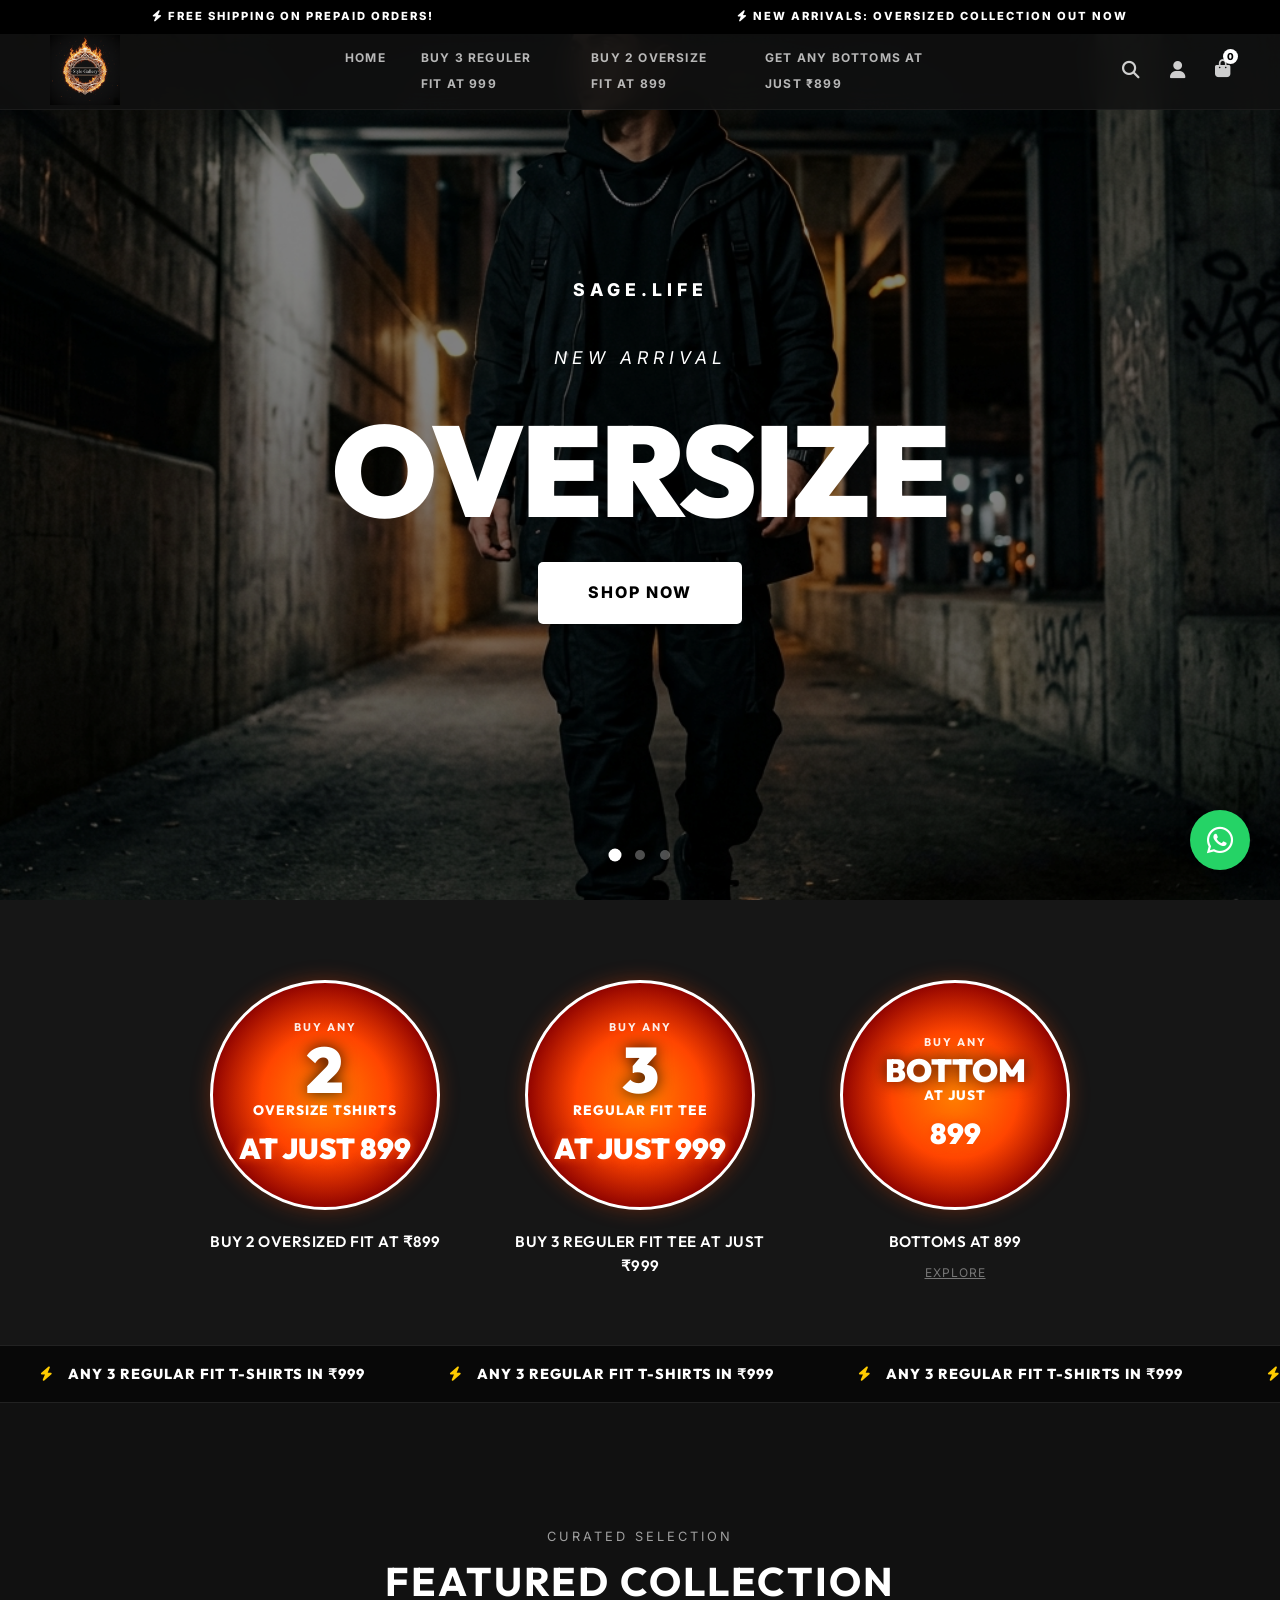
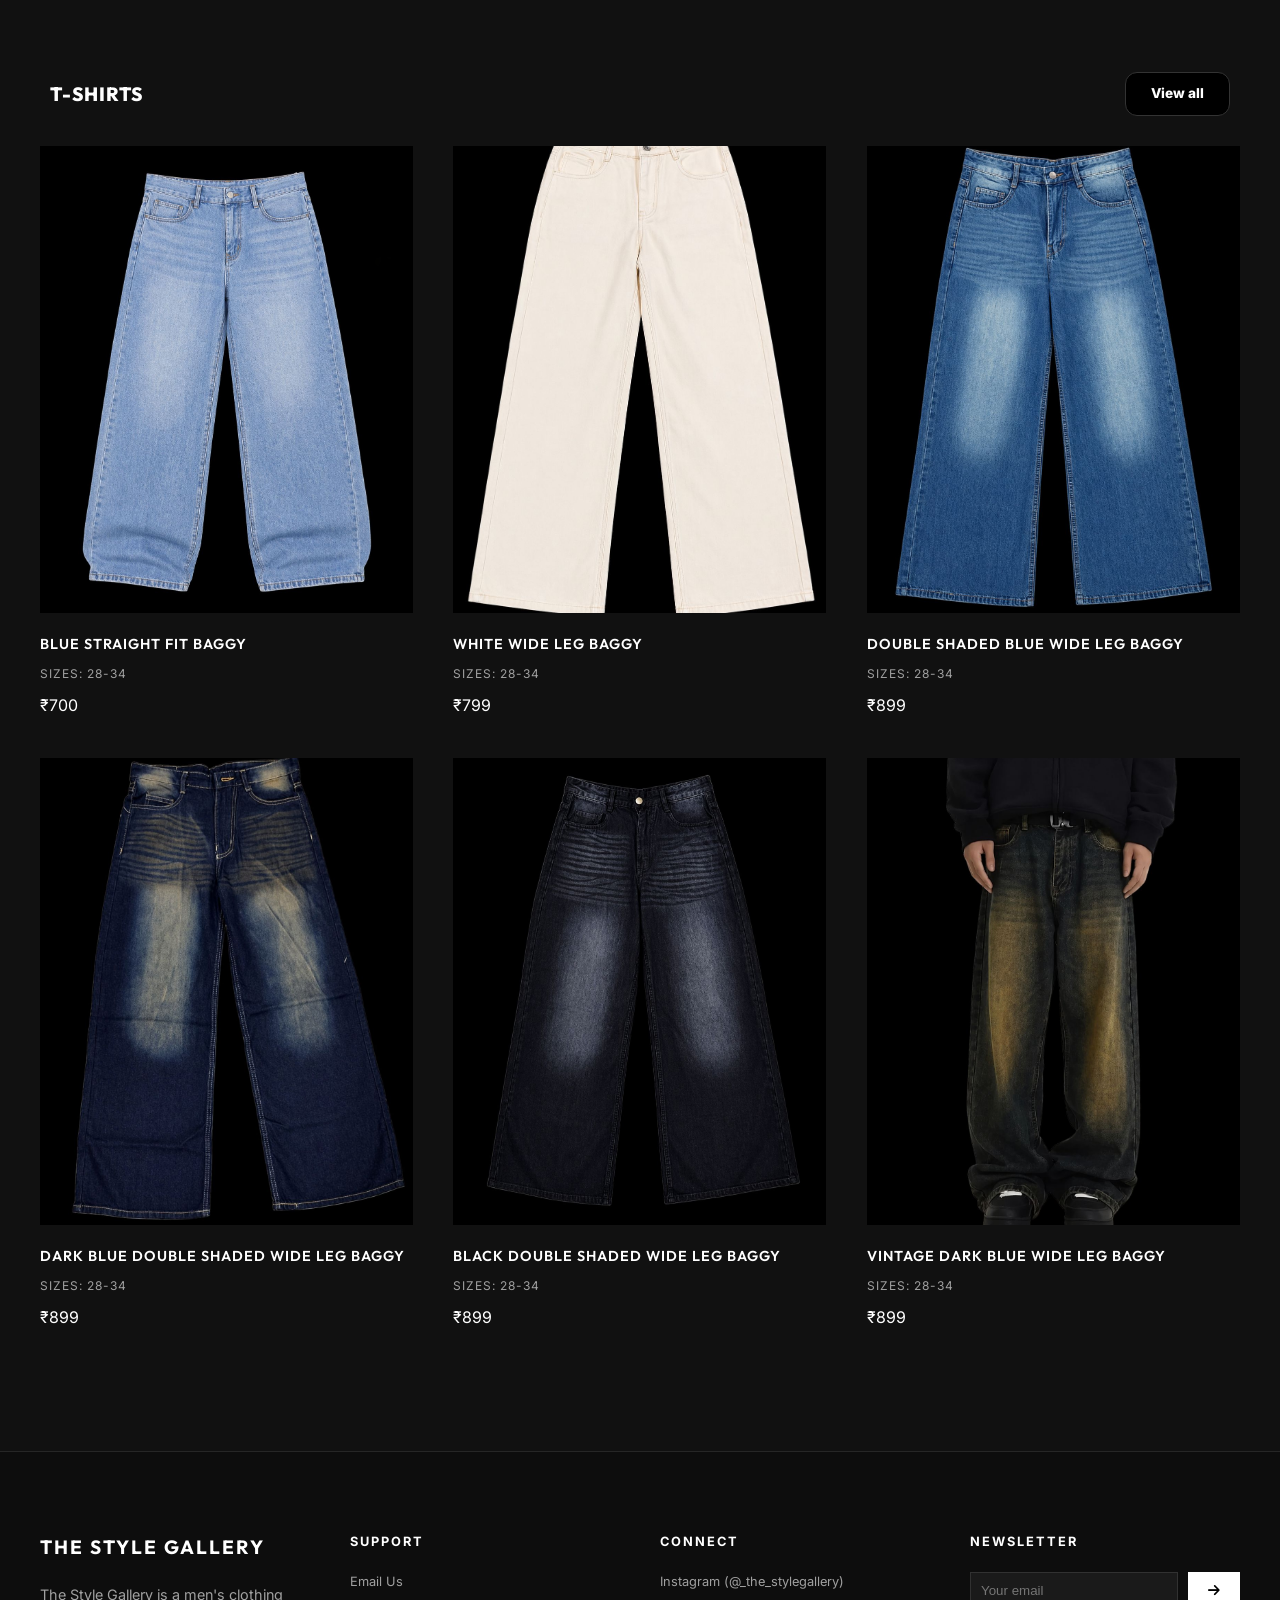
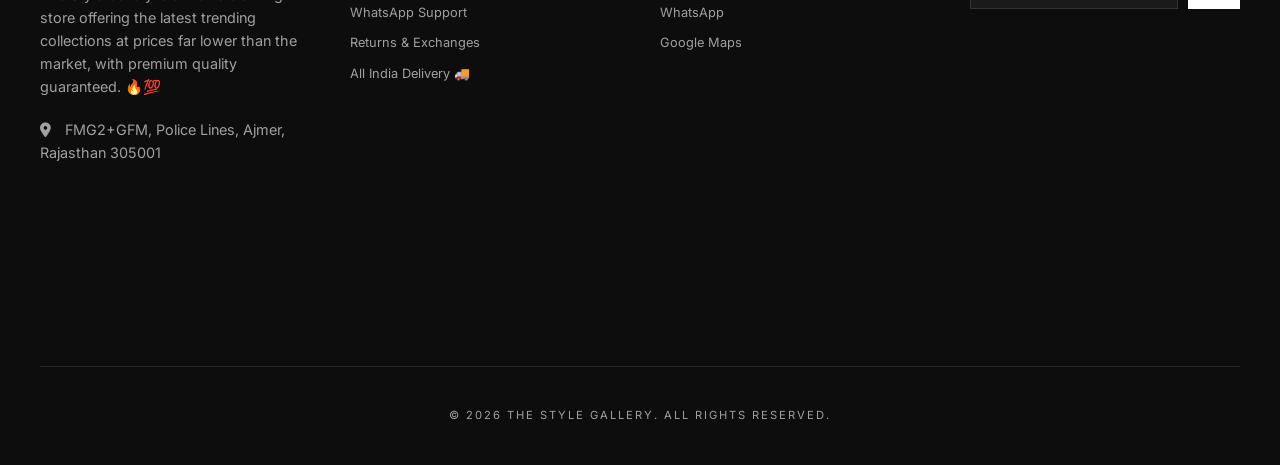
==== commit 2b9caa50: "Fix product prices to show single value and update product details" ====
--- a/index.html
+++ b/index.html
@@ -160,8 +160,7 @@
                         <h3>Blue straight fit baggy</h3>
                         <p class="sizes">Sizes: 28-34</p>
                         <div class="price-container">
-                            <span class="current-price">Rs. 700.00</span>
-                            <span class="original-price">Rs. 1,499.00</span>
+                            <span class="current-price">₹700</span>
                         </div>
                     </div>
                 </div>
@@ -176,8 +175,7 @@
                         <h3>White Wide leg baggy</h3>
                         <p class="sizes">Sizes: 28-34</p>
                         <div class="price-container">
-                            <span class="current-price">Rs. 799.00</span>
-                            <span class="original-price">Rs. 1,599.00</span>
+                            <span class="current-price">₹799</span>
                         </div>
                     </div>
                 </div>
@@ -193,8 +191,7 @@
                         <h3>Double shaded blue wide leg baggy</h3>
                         <p class="sizes">Sizes: 28-34</p>
                         <div class="price-container">
-                            <span class="current-price">Rs. 899.00</span>
-                            <span class="original-price">Rs. 1,799.00</span>
+                            <span class="current-price">₹899</span>
                         </div>
                     </div>
                 </div>
@@ -210,8 +207,7 @@
                         <h3>Dark blue double shaded wide leg baggy</h3>
                         <p class="sizes">Sizes: 28-34</p>
                         <div class="price-container">
-                            <span class="current-price">Rs. 899.00</span>
-                            <span class="original-price">Rs. 1,799.00</span>
+                            <span class="current-price">₹899</span>
                         </div>
                     </div>
                 </div>
@@ -227,8 +223,7 @@
                         <h3>Black double shaded wide leg baggy</h3>
                         <p class="sizes">Sizes: 28-34</p>
                         <div class="price-container">
-                            <span class="current-price">Rs. 899.00</span>
-                            <span class="original-price">Rs. 1,799.00</span>
+                            <span class="current-price">₹899</span>
                         </div>
                     </div>
                 </div>
@@ -244,8 +239,7 @@
                         <h3>Vintage dark blue wide leg baggy</h3>
                         <p class="sizes">Sizes: 28-34</p>
                         <div class="price-container">
-                            <span class="current-price">Rs. 899.00</span>
-                            <span class="original-price">Rs. 1,799.00</span>
+                            <span class="current-price">₹899</span>
                         </div>
                     </div>
                 </div>
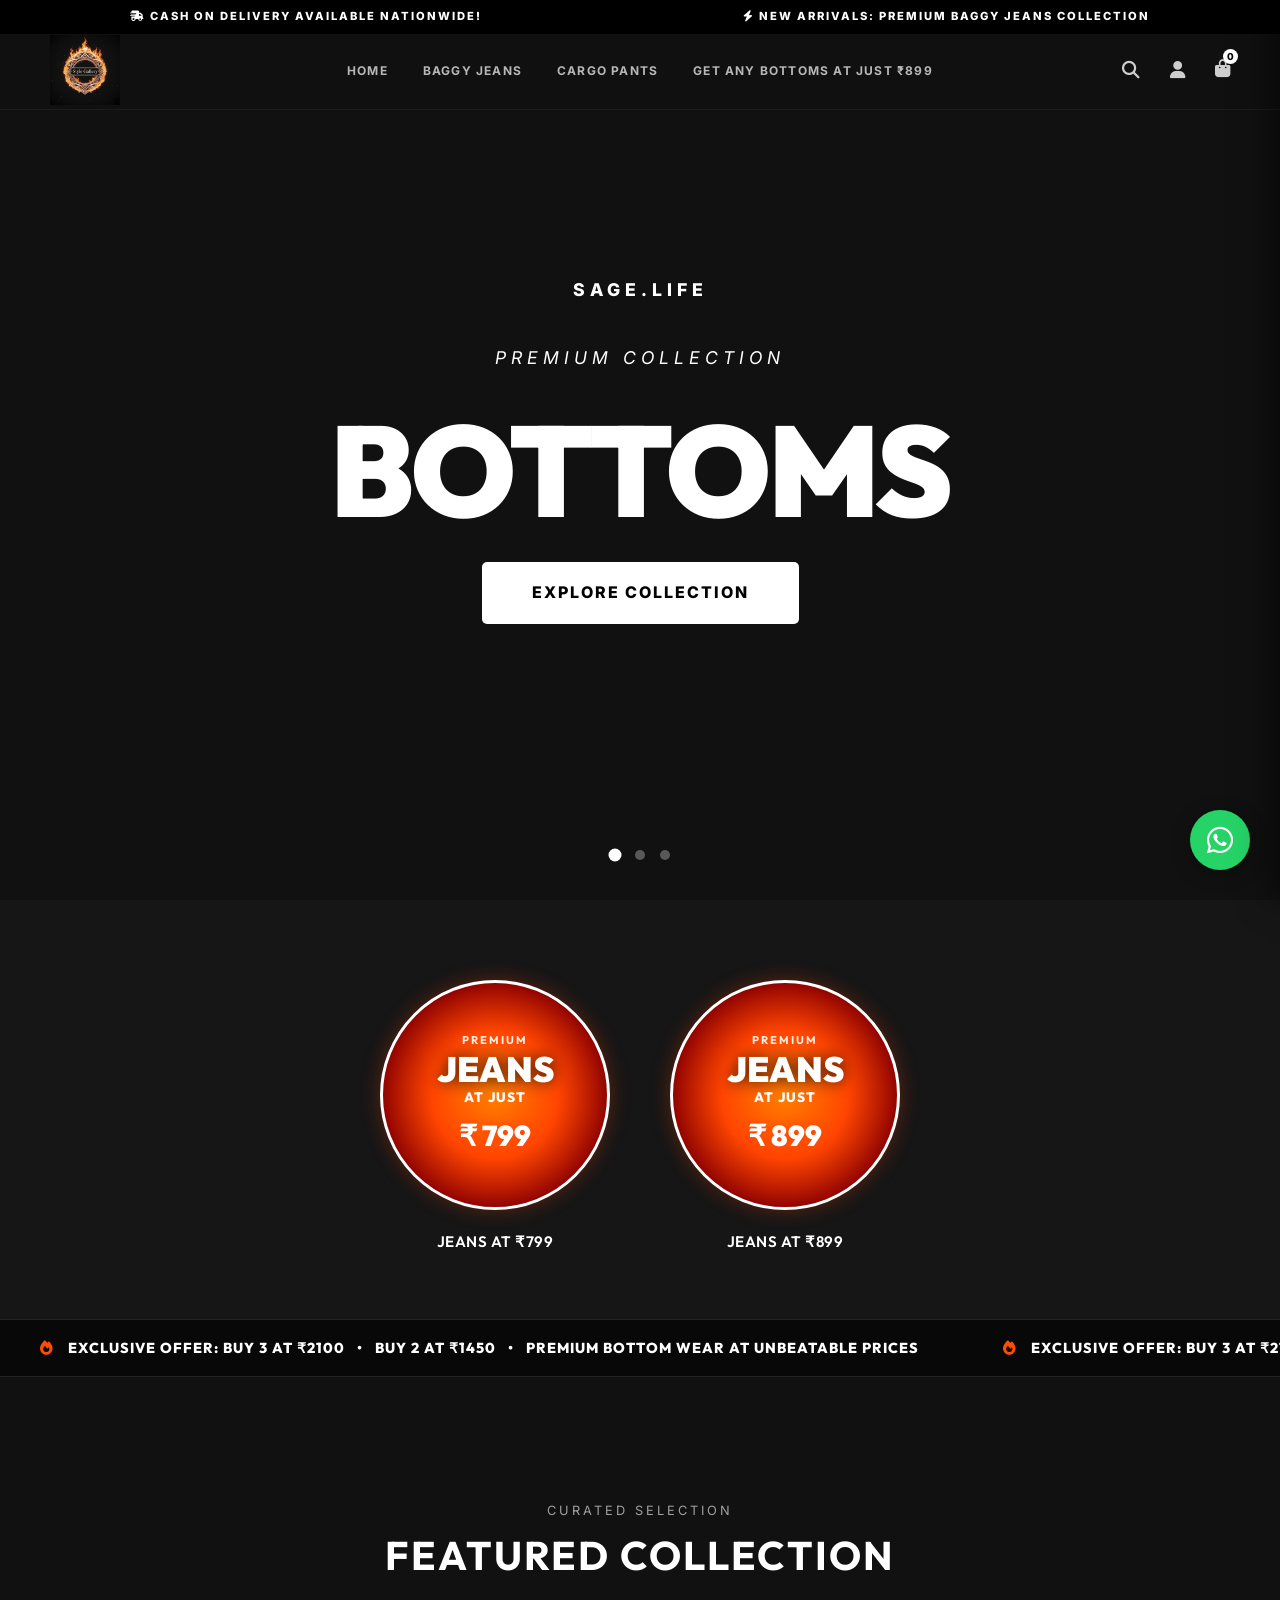
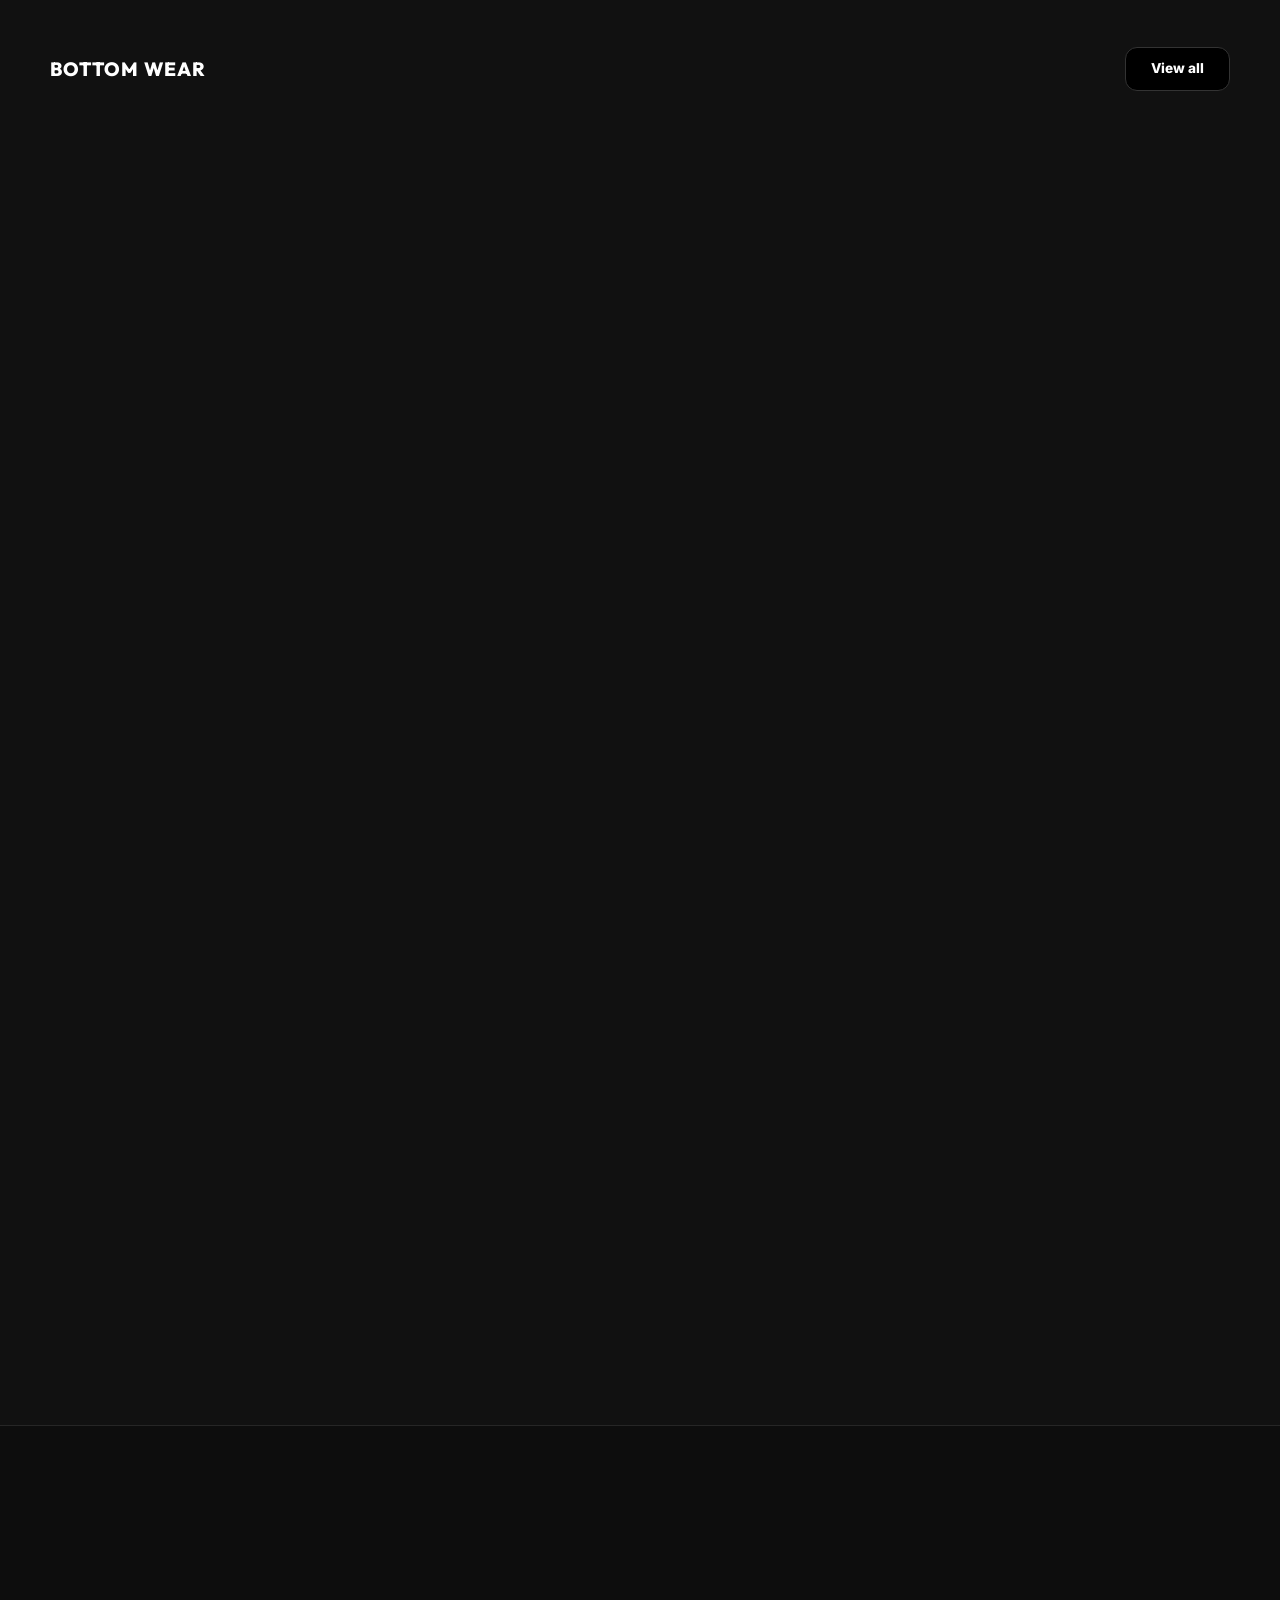
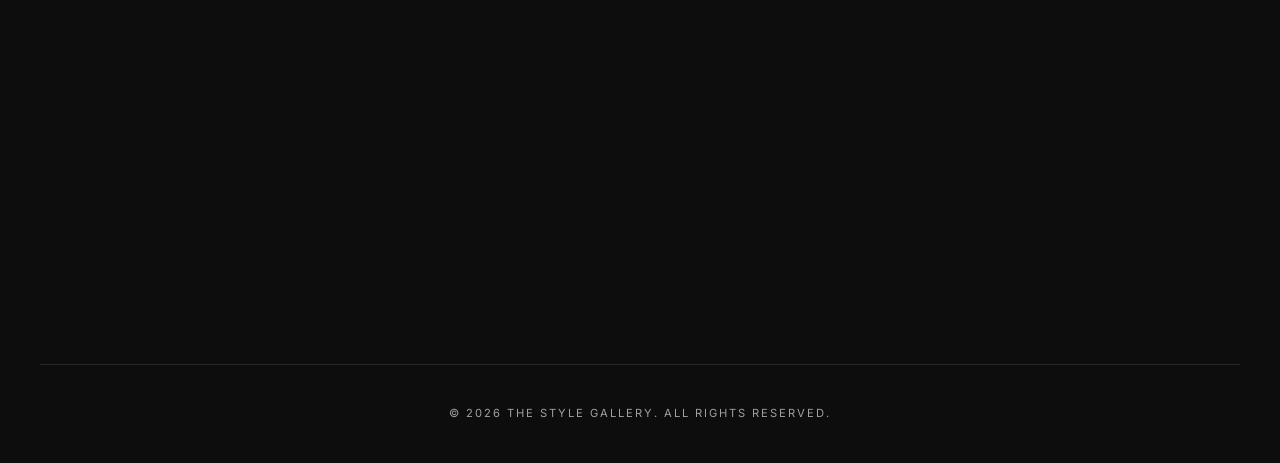
==== commit 34470dbd: "Add premium admin panel with real-time sync, update hero sections, and implement price offers" ====
--- a/index.html
+++ b/index.html
@@ -4,9 +4,9 @@
 <head>
     <meta charset="UTF-8">
     <meta name="viewport" content="width=device-width, initial-scale=1.0">
-    <title>THE STYLE GALLERY | Premium Streetwear Brand</title>
+    <title>THE STYLE GALLERY | Premium Men's Bottom Wear Specialist</title>
     <meta name="description"
-        content="Discover premium streetwear at THE STYLE GALLERY. High-quality oversized tees, hoodies, and more.">
+        content="Discover premium men's bottom wear at THE STYLE GALLERY. High-quality baggy jeans, cargo pants, and straight fit denims.">
     <link rel="stylesheet" href="style.css">
     <link rel="stylesheet" href="https://cdnjs.cloudflare.com/ajax/libs/font-awesome/6.4.0/css/all.min.css">
 </head>
@@ -15,8 +15,8 @@
 
     <div class="promo-bar">
         <div class="promo-content">
-            <span><i class="fa-solid fa-bolt"></i> FREE SHIPPING ON PREPAID ORDERS!</span>
-            <span><i class="fa-solid fa-bolt"></i> NEW ARRIVALS: OVERSIZED COLLECTION OUT NOW</span>
+            <span><i class="fa-solid fa-truck-fast"></i> CASH ON DELIVERY AVAILABLE NATIONWIDE!</span>
+            <span><i class="fa-solid fa-bolt"></i> NEW ARRIVALS: PREMIUM BAGGY JEANS COLLECTION</span>
         </div>
     </div>
 
@@ -35,16 +35,16 @@
         <div class="nav-center">
             <ul class="nav-links">
                 <li><a href="#home">HOME</a></li>
-                <li><a href="#shop">BUY 3 REGULER FIT AT 999</a></li>
-                <li><a href="#shop">BUY 2 OVERSIZE FIT AT 899</a></li>
+                <li><a href="#shop">BAGGY JEANS</a></li>
+                <li><a href="#shop">CARGO PANTS</a></li>
                 <li><a href="#shop">GET ANY BOTTOMS AT JUST ₹899</a></li>
             </ul>
         </div>
 
         <div class="nav-right">
-            <i class="fa-solid fa-magnifying-glass"></i>
-            <i class="fa-solid fa-user"></i>
-            <div class="cart-icon">
+            <i class="fa-solid fa-magnifying-glass" id="search-btn"></i>
+            <i class="fa-solid fa-user" id="profile-btn"></i>
+            <div class="cart-icon" id="cart-btn">
                 <i class="fa-solid fa-bag-shopping"></i>
                 <span class="cart-badge">0</span>
             </div>
@@ -53,17 +53,15 @@
 
     <header class="hero" id="home">
         <div class="hero-slider">
-            <img src="assets/images/hero1.png" alt="Premium Streetwear" class="hero-img active">
-            <img src="https://images.unsplash.com/photo-1552374196-1ab2a1c593e8?q=80&w=1974&auto=format&fit=crop"
-                alt="Urban Fashion" class="hero-img">
-            <img src="https://images.unsplash.com/photo-1591047139829-d91aecb6caea?q=80&w=2072&auto=format&fit=crop"
-                alt="Oversized Streetwear" class="hero-img">
+            <img src="https://images.unsplash.com/photo-1605518216938-7c31b7b14ad0?q=80&w=2070&auto=format&fit=crop" alt="Premium Denim Collection" class="hero-img active">
+            <img src="https://images.unsplash.com/photo-1542272604-787c3835535d?q=80&w=2070&auto=format&fit=crop" alt="Classic Jeans Collection" class="hero-img">
+            <img src="https://images.unsplash.com/photo-1576995853123-5a10305d93c0?q=80&w=2070&auto=format&fit=crop" alt="Stacked Premium Denim Jeans" class="hero-img">
         </div>
         <div class="hero-content">
             <p class="brand-tag">SAGE.LIFE</p>
-            <p class="hero-subtitle">New Arrival</p>
-            <h1>OVERSIZE</h1>
-            <a href="#shop" class="hero-btn">Shop Now</a>
+            <p class="hero-subtitle">Premium Collection</p>
+            <h1>BOTTOMS</h1>
+            <a href="#shop" class="hero-btn">Explore Collection</a>
         </div>
         <div class="slider-dots">
             <span class="dot active"></span>
@@ -76,48 +74,32 @@
         <div class="container">
             <div class="offers-grid">
                 <!-- Offer 1 -->
-                <a href="#shop" class="offer-card reveal">
+                <a href="shop.html?price=799" class="offer-card reveal">
                     <div class="offer-circle">
                         <div class="offer-inner">
-                            <span class="small">BUY ANY</span>
-                            <span class="big">2</span>
-                            <span class="medium">OVERSIZE TSHIRTS</span>
-                            <span class="price-tag">AT JUST 899</span>
+                            <span class="small">PREMIUM</span>
+                            <span class="big" style="font-size: 2.2rem;">JEANS</span>
+                            <span class="medium">AT JUST</span>
+                            <span class="price-tag">₹ 799</span>
                         </div>
                     </div>
                     <div class="offer-info">
-                        <h3>BUY 2 OVERSIZED FIT AT ₹899</h3>
+                        <h3>JEANS AT ₹799</h3>
                     </div>
                 </a>
 
                 <!-- Offer 2 -->
-                <a href="#shop" class="offer-card reveal delay-2">
+                <a href="shop.html?price=899" class="offer-card reveal delay-2">
                     <div class="offer-circle">
                         <div class="offer-inner">
-                            <span class="small">BUY ANY</span>
-                            <span class="big">3</span>
-                            <span class="medium">REGULAR FIT TEE</span>
-                            <span class="price-tag">AT JUST 999</span>
+                            <span class="small">PREMIUM</span>
+                            <span class="big" style="font-size: 2.2rem;">JEANS</span>
+                            <span class="medium">AT JUST</span>
+                            <span class="price-tag">₹ 899</span>
                         </div>
                     </div>
                     <div class="offer-info">
-                        <h3>BUY 3 REGULER FIT TEE AT JUST ₹999</h3>
-                    </div>
-                </a>
-
-                <!-- Offer 3 -->
-                <a href="#shop" class="offer-card reveal delay-3">
-                    <div class="offer-circle">
-                        <div class="offer-inner">
-                            <span class="small">BUY ANY</span>
-                            <span class="big" style="font-size: 2rem;">BOTTOM</span>
-                            <span class="medium">AT JUST</span>
-                            <span class="price-tag">899</span>
-                        </div>
-                    </div>
-                    <div class="offer-info">
-                        <h3>BOTTOMS AT 899</h3>
-                        <span class="explore-btn">Explore</span>
+                        <h3>JEANS AT ₹899</h3>
                     </div>
                 </a>
             </div>
@@ -125,14 +107,11 @@
 
         <div class="marquee">
             <div class="marquee-content">
-                <span><i class="fa-solid fa-bolt"></i> ANY 3 REGULAR FIT T-SHIRTS IN ₹999</span>
-                <span><i class="fa-solid fa-bolt"></i> ANY 3 REGULAR FIT T-SHIRTS IN ₹999</span>
-                <span><i class="fa-solid fa-bolt"></i> ANY 3 REGULAR FIT T-SHIRTS IN ₹999</span>
-                <span><i class="fa-solid fa-bolt"></i> ANY 3 REGULAR FIT T-SHIRTS IN ₹999</span>
-                <span><i class="fa-solid fa-bolt"></i> ANY 3 REGULAR FIT T-SHIRTS IN ₹999</span>
-                <span><i class="fa-solid fa-bolt"></i> ANY 3 REGULAR FIT T-SHIRTS IN ₹999</span>
-                <span><i class="fa-solid fa-bolt"></i> ANY 3 REGULAR FIT T-SHIRTS IN ₹999</span>
-                <span><i class="fa-solid fa-bolt"></i> ANY 3 REGULAR FIT T-SHIRTS IN ₹999</span>
+                <span><i class="fa-solid fa-fire" style="color: #ff4d00;"></i> EXCLUSIVE OFFER: BUY 3 AT ₹2100 &nbsp;&nbsp;&bull;&nbsp;&nbsp; BUY 2 AT ₹1450 &nbsp;&nbsp;&bull;&nbsp;&nbsp; PREMIUM BOTTOM WEAR AT UNBEATABLE PRICES</span>
+                <span><i class="fa-solid fa-fire" style="color: #ff4d00;"></i> EXCLUSIVE OFFER: BUY 3 AT ₹2100 &nbsp;&nbsp;&bull;&nbsp;&nbsp; BUY 2 AT ₹1450 &nbsp;&nbsp;&bull;&nbsp;&nbsp; PREMIUM BOTTOM WEAR AT UNBEATABLE PRICES</span>
+                <span><i class="fa-solid fa-fire" style="color: #ff4d00;"></i> EXCLUSIVE OFFER: BUY 3 AT ₹2100 &nbsp;&nbsp;&bull;&nbsp;&nbsp; BUY 2 AT ₹1450 &nbsp;&nbsp;&bull;&nbsp;&nbsp; PREMIUM BOTTOM WEAR AT UNBEATABLE PRICES</span>
+                <span><i class="fa-solid fa-fire" style="color: #ff4d00;"></i> EXCLUSIVE OFFER: BUY 3 AT ₹2100 &nbsp;&nbsp;&bull;&nbsp;&nbsp; BUY 2 AT ₹1450 &nbsp;&nbsp;&bull;&nbsp;&nbsp; PREMIUM BOTTOM WEAR AT UNBEATABLE PRICES</span>
+                <span><i class="fa-solid fa-fire" style="color: #ff4d00;"></i> EXCLUSIVE OFFER: BUY 3 AT ₹2100 &nbsp;&nbsp;&bull;&nbsp;&nbsp; BUY 2 AT ₹1450 &nbsp;&nbsp;&bull;&nbsp;&nbsp; PREMIUM BOTTOM WEAR AT UNBEATABLE PRICES</span>
             </div>
         </div>
     </section>
@@ -145,7 +124,7 @@
             </div>
 
             <div class="category-header reveal">
-                <h2>T-SHIRTS</h2>
+                <h2>BOTTOM WEAR</h2>
                 <a href="#shop" class="view-all-btn">View all</a>
             </div>
 
@@ -154,13 +133,14 @@
                 <div class="product-card reveal-scale delay-1">
                     <div class="product-image-container">
                         <img src="assets/product/Blue straight fit baggy.jpeg" alt="Blue straight fit baggy">
-                        <div class="add-to-cart-overlay">Add to Cart</div>
+                        <div class="add-to-cart-overlay" data-name="Blue straight fit baggy" data-price="799"
+                            data-image="assets/product/Blue straight fit baggy.jpeg">Add to Cart</div>
                     </div>
                     <div class="product-info">
                         <h3>Blue straight fit baggy</h3>
-                        <p class="sizes">Sizes: 28-34</p>
+                        <p class="sizes">Sizes: 28 - 34</p>
                         <div class="price-container">
-                            <span class="current-price">₹700</span>
+                            <span class="current-price">₹799</span>
                         </div>
                     </div>
                 </div>
@@ -169,7 +149,8 @@
                 <div class="product-card reveal-scale delay-2">
                     <div class="product-image-container">
                         <img src="assets/product/White Wide leg baggy.jpeg" alt="White Wide leg baggy">
-                        <div class="add-to-cart-overlay">Add to Cart</div>
+                        <div class="add-to-cart-overlay" data-name="White Wide leg baggy" data-price="799"
+                            data-image="assets/product/White Wide leg baggy.jpeg">Add to Cart</div>
                     </div>
                     <div class="product-info">
                         <h3>White Wide leg baggy</h3>
@@ -185,7 +166,8 @@
                     <div class="product-image-container">
                         <img src="assets/product/Double shaded blue wide leg baggy.jpeg"
                             alt="Double shaded blue wide leg baggy">
-                        <div class="add-to-cart-overlay">Add to Cart</div>
+                        <div class="add-to-cart-overlay" data-name="Double shaded blue wide leg baggy" data-price="899"
+                            data-image="assets/product/Double shaded blue wide leg baggy.jpeg">Add to Cart</div>
                     </div>
                     <div class="product-info">
                         <h3>Double shaded blue wide leg baggy</h3>
@@ -201,7 +183,9 @@
                     <div class="product-image-container">
                         <img src="assets/product/Dark blue double shaded wide leg.jpeg"
                             alt="Dark blue double shaded wide leg baggy">
-                        <div class="add-to-cart-overlay">Add to Cart</div>
+                        <div class="add-to-cart-overlay" data-name="Dark blue double shaded wide leg baggy"
+                            data-price="899" data-image="assets/product/Dark blue double shaded wide leg.jpeg">Add to
+                            Cart</div>
                     </div>
                     <div class="product-info">
                         <h3>Dark blue double shaded wide leg baggy</h3>
@@ -217,7 +201,8 @@
                     <div class="product-image-container">
                         <img src="assets/product/Black double shaded wide leg baggy.jpeg"
                             alt="Black double shaded wide leg baggy">
-                        <div class="add-to-cart-overlay">Add to Cart</div>
+                        <div class="add-to-cart-overlay" data-name="Black double shaded wide leg baggy" data-price="899"
+                            data-image="assets/product/Black double shaded wide leg baggy.jpeg">Add to Cart</div>
                     </div>
                     <div class="product-info">
                         <h3>Black double shaded wide leg baggy</h3>
@@ -233,7 +218,8 @@
                     <div class="product-image-container">
                         <img src="assets/product/Vintage dark blue wide leg baggy.jpeg"
                             alt="Vintage dark blue wide leg baggy">
-                        <div class="add-to-cart-overlay">Add to Cart</div>
+                        <div class="add-to-cart-overlay" data-name="Vintage dark blue wide leg baggy" data-price="899"
+                            data-image="assets/product/Vintage dark blue wide leg baggy.jpeg">Add to Cart</div>
                     </div>
                     <div class="product-info">
                         <h3>Vintage dark blue wide leg baggy</h3>
@@ -254,7 +240,8 @@
                 <div>
                     <h3 style="margin-bottom: 20px; font-size: 1.2rem;">THE STYLE GALLERY</h3>
                     <p style="color: var(--text-secondary); font-size: 0.9rem; margin-bottom: 20px;">The Style Gallery
-                        is a men's clothing store offering the latest trending collections at prices far lower than the
+                        is a men's exclusive bottom wear store offering the latest trending collections of Baggy Jeans,
+                        Cargoes, and Denims at prices far lower than the
                         market, with premium quality guaranteed. 🔥💯</p>
                     <p style="color: var(--text-secondary); font-size: 0.9rem; margin-bottom: 15px;"><i
                             class="fa-solid fa-location-dot" style="margin-right: 10px;"></i> FMG2+GFM, Police Lines,
@@ -313,6 +300,381 @@
         <i class="fa-brands fa-whatsapp"></i>
     </a>
 
+    <!-- Search Overlay -->
+    <div id="search-overlay" class="overlay">
+        <div class="overlay-content">
+            <div class="close-overlay" id="close-search">&times;</div>
+            <div class="search-container">
+                <input type="text" id="search-input" placeholder="Search for products..." autocomplete="off">
+                <div class="search-results" id="search-results"></div>
+            </div>
+        </div>
+    </div>
+
+    <!-- Cart Sidebar -->
+    <div id="cart-sidebar" class="sidebar">
+        <div class="sidebar-header">
+            <h3>Your Cart</h3>
+            <div class="close-overlay" id="close-cart">&times;</div>
+        </div>
+        <div class="cart-items" id="cart-items-container">
+            <!-- Items will be injected here -->
+            <div class="empty-cart-message">Your cart is empty</div>
+        </div>
+        <div class="cart-footer">
+            <div class="cart-total">
+                <span>Total:</span>
+                <span id="cart-total-amount">₹0</span>
+            </div>
+            <button class="checkout-btn">Proceed to Checkout</button>
+        </div>
+    </div>
+
+    <!-- Profile Modal -->
+    <div id="profile-modal" class="modal">
+        <div class="modal-content">
+            <div class="close-overlay" id="close-profile">&times;</div>
+            <div class="profile-header">
+                <div class="profile-avatar">
+                    <i class="fa-solid fa-user"></i>
+                </div>
+                <h2>Guest User</h2>
+            </div>
+            <div class="profile-menu">
+                <a href="#" id="view-orders-btn"><i class="fa-solid fa-box"></i> My Orders</a>
+                <a href="#" id="view-wishlist-btn"><i class="fa-solid fa-heart"></i> Wishlist</a>
+                <a href="#" id="view-addresses-btn"><i class="fa-solid fa-location-dot"></i> Saved Addresses</a>
+                <a href="#" id="view-settings-btn"><i class="fa-solid fa-gear"></i> Settings</a>
+                <button class="logout-btn" id="auth-trigger-btn">Log In / Sign Up</button>
+            </div>
+        </div>
+    </div>
+
+    <!-- Checkout Overlay -->
+    <div id="checkout-overlay" class="overlay">
+        <div class="checkout-container">
+            <div class="close-overlay" id="close-checkout">&times;</div>
+
+            <div class="checkout-steps">
+                <div class="step active" data-step="1"><span>1</span> Shipping</div>
+                <div class="step" data-step="2"><span>2</span> Payment</div>
+                <div class="step" data-step="3"><span>3</span> Success</div>
+            </div>
+
+            <!-- Step 1: Shipping -->
+            <div class="checkout-step-content active" id="step-1">
+                <form id="shipping-form">
+                    <div class="form-grid">
+                        <div class="form-group">
+                            <label>Full Name</label>
+                            <input type="text" placeholder="Gaurav Goyal" required>
+                        </div>
+                        <div class="form-group">
+                            <label>Email Address</label>
+                            <input type="email" placeholder="example@gmail.com" required>
+                        </div>
+                        <div class="form-group">
+                            <label>Phone Number</label>
+                            <input type="tel" placeholder="+91 XXXXX XXXXX" required>
+                        </div>
+                        <div class="form-group">
+                            <label>PIN Code</label>
+                            <input type="text" placeholder="305001" required>
+                        </div>
+                        <div class="form-group full">
+                            <label>Full Address</label>
+                            <textarea placeholder="House No, Street, Landmark" required></textarea>
+                        </div>
+                        <div class="form-group">
+                            <label>City</label>
+                            <input type="text" placeholder="Ajmer" required>
+                        </div>
+                        <div class="form-group">
+                            <label>State</label>
+                            <input type="text" placeholder="Rajasthan" required>
+                        </div>
+                    </div>
+                    <button type="submit" class="next-step-btn">Continue to Payment</button>
+                </form>
+            </div>
+
+            <!-- Step 2: Payment -->
+            <div class="checkout-step-content" id="step-2">
+                <div class="payment-methods">
+                    <div class="payment-option selected" style="width: 100%; justify-content: center;">
+                        <i class="fa-solid fa-truck-fast"></i>
+                        <span>Cash on Delivery</span>
+                        <span class="cod-extra">Free Delivery</span>
+                    </div>
+                </div>
+                <div class="order-summary-box">
+                    <div class="summary-row">
+                        <span>Subtotal</span>
+                        <span id="summary-subtotal">₹0</span>
+                    </div>
+                    <div class="summary-row">
+                        <span>Shipping</span>
+                        <span id="summary-shipping">FREE</span>
+                    </div>
+                    <div class="summary-row total">
+                        <span>Total Amount</span>
+                        <span id="summary-total">₹0</span>
+                    </div>
+                </div>
+                <button id="place-order-btn" class="next-step-btn">Place Order</button>
+            </div>
+
+            <!-- Step 3: Success -->
+            <div class="checkout-step-content" id="step-3">
+                <div class="success-message">
+                    <div class="success-icon">
+                        <i class="fa-solid fa-check"></i>
+                    </div>
+                    <h2>Order Placed Successfully!</h2>
+                    <p>Thank you for shopping with THE STYLE GALLERY. Your order <strong
+                            id="order-id">#TSG-8821</strong> has been confirmed.</p>
+                    <p class="sub">You will receive a confirmation email shortly.</p>
+                    <button class="next-step-btn" id="continue-shopping">Continue Shopping</button>
+                </div>
+            </div>
+        </div>
+    </div>
+
+    <!-- Auth Overlay -->
+    <div id="auth-overlay" class="overlay">
+        <div class="auth-container">
+            <div class="close-overlay" id="close-auth">&times;</div>
+
+            <div class="auth-tabs">
+                <div class="auth-tab active" data-tab="login">Login</div>
+                <div class="auth-tab" data-tab="signup">Sign Up</div>
+            </div>
+
+            <!-- Login Form -->
+            <div class="auth-form-content active" id="login-form-container">
+                <h2>Welcome Back</h2>
+                <p>Login to your account for a better experience</p>
+                <form id="login-form">
+                    <div class="form-group">
+                        <label>Phone Number</label>
+                        <input type="tel" id="login-phone" placeholder="9876543210" required>
+                    </div>
+                    <div class="form-group">
+                        <label>Password</label>
+                        <input type="password" id="login-password" placeholder="••••••••" required>
+                    </div>
+                    <button type="submit" class="auth-btn">Log In</button>
+                    <p class="auth-footer">Don't have an account? <span class="switch-tab" data-tab="signup">Sign
+                            Up</span></p>
+                </form>
+            </div>
+
+            <!-- Signup Form -->
+            <div class="auth-form-content" id="signup-form-container">
+                <h2>Create Account</h2>
+                <p>Join THE STYLE GALLERY family</p>
+                <form id="signup-form">
+                    <div class="form-group">
+                        <label>Full Name</label>
+                        <input type="text" placeholder="Gaurav Goyal" required>
+                    </div>
+                    <div class="form-group">
+                        <label>Phone Number</label>
+                        <input type="tel" placeholder="Enter 10 digit number" required>
+                    </div>
+                    <div class="form-group">
+                        <label>Password</label>
+                        <input type="password" placeholder="Create a password" required>
+                    </div>
+                    <button type="submit" class="auth-btn">Sign Up</button>
+                    <p class="auth-footer">Already have an account? <span class="switch-tab" data-tab="login">Log
+                            In</span></p>
+                </form>
+            </div>
+        </div>
+    </div>
+
+    <!-- Orders Overlay -->
+    <div id="orders-overlay" class="overlay">
+        <div class="profile-details-container">
+            <div class="close-overlay" id="close-orders">&times;</div>
+            <div class="profile-details-header">
+                <h2>My Orders</h2>
+            </div>
+            <div class="profile-details-content" id="orders-list">
+                <!-- Orders will be injected here -->
+                <div class="empty-state">
+                    <i class="fa-solid fa-box-open"></i>
+                    <p>No orders yet</p>
+                    <a href="#shop" class="explore-btn">Start Shopping</a>
+                </div>
+            </div>
+        </div>
+    </div>
+
+    <!-- Wishlist Overlay -->
+    <div id="wishlist-overlay" class="overlay">
+        <div class="profile-details-container">
+            <div class="close-overlay" id="close-wishlist">&times;</div>
+            <div class="profile-details-header">
+                <h2>My Wishlist</h2>
+            </div>
+            <div class="profile-details-content" id="wishlist-items">
+                <!-- Wishlist items will be injected here -->
+                <div class="empty-state">
+                    <i class="fa-solid fa-heart"></i>
+                    <p>Your wishlist is empty</p>
+                    <a href="#shop" class="explore-btn">Explore Bottoms</a>
+                </div>
+            </div>
+        </div>
+    </div>
+
+    <!-- Addresses Overlay -->
+    <div id="addresses-overlay" class="overlay">
+        <div class="profile-details-container">
+            <div class="close-overlay" id="close-addresses">&times;</div>
+            <div class="profile-details-header">
+                <h2>Saved Addresses</h2>
+            </div>
+            <div class="profile-details-content">
+                <div class="address-card">
+                    <div class="address-badge">Default</div>
+                    <h3>Gaurav Goyal</h3>
+                    <p>FMG2+GFM, Police Lines, Ajmer, Rajasthan 305001</p>
+                    <p>Phone: +91 80001 50047</p>
+                    <div class="address-actions">
+                        <button><i class="fa-solid fa-pen"></i> Edit</button>
+                        <button><i class="fa-solid fa-trash"></i> Remove</button>
+                    </div>
+                </div>
+                <button class="add-new-address"><i class="fa-solid fa-plus"></i> Add New Address</button>
+            </div>
+        </div>
+    </div>
+
+    <!-- Settings Overlay -->
+    <div id="settings-overlay" class="overlay">
+        <div class="profile-details-container">
+            <div class="close-overlay" id="close-settings">&times;</div>
+            <div class="profile-details-header">
+                <h2>Account Settings</h2>
+            </div>
+            <div class="profile-details-content">
+                <div class="settings-group">
+                    <h3>Personal Information</h3>
+                    <div class="form-group">
+                        <label>Full Name</label>
+                        <input type="text" value="Guest User" id="settings-name">
+                    </div>
+                    <div class="form-group">
+                        <label>Phone Number</label>
+                        <input type="tel" value="+91 9876543210" disabled>
+                    </div>
+                    <button class="save-settings-btn">Save Changes</button>
+                </div>
+                <div class="settings-group">
+                    <h3>Privacy & Security</h3>
+                    <button class="outline-btn">Change Password</button>
+                    <button class="outline-btn danger">Delete Account</button>
+                </div>
+            </div>
+        </div>
+    </div>
+
+    <!-- Product Quick View Overlay -->
+    <div id="quickview-overlay" class="overlay">
+        <div class="quickview-container">
+            <div class="close-overlay" id="close-quickview">&times;</div>
+            <div class="quickview-content">
+                <div class="quickview-left">
+                    <div class="main-image-container">
+                        <img id="qv-main-img" src="" alt="">
+                    </div>
+                    <div class="thumbnail-gallery">
+                        <div class="thumb active"><img id="qv-thumb-1" src="" alt=""></div>
+                        <div class="thumb"><img id="qv-thumb-2" src="" alt=""></div>
+                    </div>
+                </div>
+                <div class="quickview-right">
+                    <div class="qv-header">
+                        <h2 id="qv-title">PRODUCT TITLE</h2>
+                        <div class="qv-status-fire">
+                            <i class="fa-solid fa-fire"></i> <span id="qv-sold-count">10 sold in last 15 hours</span>
+                        </div>
+                    </div>
+
+                    <div class="qv-price-box">
+                        <span class="old-price" id="qv-old-price">₹1299</span>
+                        <span class="new-price" id="qv-new-price">₹799</span>
+                    </div>
+
+                    <div class="qv-stock-status">
+                        <p id="qv-stock-msg">Please hurry! Only 4 left in stock</p>
+                        <div class="stock-progress-bar">
+                            <div class="stock-progress" style="width: 30%;"></div>
+                        </div>
+                    </div>
+
+                    <div class="qv-variants">
+                        <p class="variant-label">Size: <span id="selected-size-val">28</span></p>
+                        <div class="size-options">
+                            <div class="size-btn active">28</div>
+                            <div class="size-btn">30</div>
+                            <div class="size-btn">32</div>
+                            <div class="size-btn">34</div>
+                        </div>
+                    </div>
+
+                    <div class="qv-actions">
+                        <div class="qty-selector">
+                            <button id="qv-qty-minus">-</button>
+                            <input type="number" id="qv-qty-input" value="1" min="1">
+                            <button id="qv-qty-plus">+</button>
+                        </div>
+                        <button id="qv-add-to-cart" class="qv-main-btn">Add to Cart</button>
+                        <div id="qv-wishlist-btn" class="qv-secondary-btn"><i class="fa-regular fa-heart"></i></div>
+                    </div>
+
+                    <button id="qv-buy-now" class="qv-buy-btn">Buy It Now</button>
+
+                    <div class="qv-specifications">
+                        <h3>Specification</h3>
+                        <div class="spec-grid">
+                            <div class="spec-item">
+                                <span class="label">Fabric</span>
+                                <span class="value">100% Cotton</span>
+                            </div>
+                            <div class="spec-item">
+                                <span class="label">Fit</span>
+                                <span class="value">Baggy / Wide Leg</span>
+                            </div>
+                            <div class="spec-item">
+                                <span class="label">Pattern</span>
+                                <span class="value">Solid / Premium</span>
+                            </div>
+                            <div class="spec-item">
+                                <span class="label">Style</span>
+                                <span class="value">Streetwear</span>
+                            </div>
+                        </div>
+                    </div>
+
+                    <div class="qv-shipping-info">
+                        <i class="fa-solid fa-truck-fast"></i>
+                        <div class="ship-text">
+                            <strong>Free Shipping</strong>
+                            <span>Estimated delivery time is 4 to 7 Days.</span>
+                        </div>
+                    </div>
+                </div>
+            </div>
+        </div>
+    </div>
+
+    <!-- Toast Notification -->
+    <div id="toast-container"></div>
+
     <script src="script.js"></script>
 </body>
 
--- a/style.css
+++ b/style.css
@@ -304,7 +304,8 @@
     width: 100%;
     height: 100%;
     object-fit: cover;
-    filter: brightness(0.5);
+    object-position: center center;
+    filter: brightness(0.6);
     opacity: 0;
     transition: opacity 1.5s ease-in-out;
 }
@@ -623,6 +624,7 @@
 .product-card {
     position: relative;
     transition: var(--transition);
+    cursor: pointer;
 }
 
 .product-image-container {
@@ -659,6 +661,7 @@
     text-transform: uppercase;
     opacity: 0;
     transition: var(--transition);
+    cursor: pointer;
 }
 
 .product-card:hover .add-to-cart-overlay {
@@ -863,20 +866,21 @@
         gap: 12px;
     }
 
+    .add-to-cart-overlay {
+        opacity: 1;
+        transform: translateX(-50%) translateY(0);
+        bottom: 10px;
+        width: 90%;
+        padding: 10px 5px;
+        font-size: 0.7rem;
+    }
+
+
     .offers-grid {
         display: grid;
         grid-template-columns: repeat(2, 1fr);
         gap: 15px;
         margin-bottom: 40px;
-    }
-
-    .offer-card:last-child {
-        grid-column: span 2;
-        justify-self: center;
-        display: flex;
-        flex-direction: column;
-        align-items: center;
-        margin: 0 auto;
     }
 
     .offer-circle {
@@ -994,3 +998,1266 @@
 .delay-3 { transition-delay: 0.3s; }
 .delay-4 { transition-delay: 0.4s; }
 .delay-5 { transition-delay: 0.5s; }
+
+/* --- Search Overlay --- */
+.overlay {
+    position: fixed;
+    top: 0;
+    left: 0;
+    width: 100%;
+    height: 100%;
+    background: rgba(0, 0, 0, 0.95);
+    z-index: 2000;
+    display: none;
+    align-items: center;
+    justify-content: center;
+    backdrop-filter: blur(10px);
+}
+
+.overlay.active {
+    display: flex;
+}
+
+.overlay-content {
+    width: 80%;
+    max-width: 800px;
+    position: relative;
+}
+
+.close-overlay {
+    position: absolute;
+    top: -60px;
+    right: 0;
+    font-size: 3rem;
+    color: #fff;
+    cursor: pointer;
+}
+
+.search-container input {
+    width: 100%;
+    background: transparent;
+    border: none;
+    border-bottom: 2px solid #fff;
+    color: #fff;
+    font-size: 2rem;
+    padding: 10px 0;
+    outline: none;
+    font-family: 'Outfit', sans-serif;
+}
+
+.search-results {
+    margin-top: 30px;
+    max-height: 400px;
+    overflow-y: auto;
+}
+
+/* --- Cart Sidebar --- */
+.sidebar {
+    position: fixed;
+    top: 0;
+    right: -400px;
+    width: 400px;
+    height: 100%;
+    background: #111;
+    z-index: 2000;
+    transition: var(--transition);
+    display: flex;
+    flex-direction: column;
+    box-shadow: -10px 0 30px rgba(0, 0, 0, 0.5);
+}
+
+.sidebar.active {
+    right: 0;
+}
+
+.sidebar-header {
+    padding: 30px;
+    display: flex;
+    justify-content: space-between;
+    align-items: center;
+    border-bottom: 1px solid var(--glass-border);
+}
+
+.close-sidebar {
+    font-size: 2rem;
+    cursor: pointer;
+}
+
+.cart-items {
+    flex: 1;
+    overflow-y: auto;
+    padding: 30px;
+}
+
+.cart-item {
+    display: flex;
+    gap: 15px;
+    margin-bottom: 25px;
+    padding-bottom: 25px;
+    border-bottom: 1px solid var(--glass-border);
+}
+
+.cart-item img {
+    width: 80px;
+    height: 100px;
+    object-fit: cover;
+}
+
+.cart-item-info {
+    flex: 1;
+}
+
+.cart-item-info h4 {
+    font-size: 0.9rem;
+    margin-bottom: 5px;
+}
+
+.cart-item-info p {
+    font-size: 0.8rem;
+    color: var(--text-secondary);
+}
+
+.cart-item-controls {
+    display: flex;
+    align-items: center;
+    gap: 10px;
+    margin-top: 10px;
+}
+
+.cart-item-controls button {
+    background: #333;
+    color: #fff;
+    border: none;
+    width: 25px;
+    height: 25px;
+    cursor: pointer;
+}
+
+.cart-footer {
+    padding: 30px;
+    border-top: 1px solid var(--glass-border);
+}
+
+.cart-total {
+    display: flex;
+    justify-content: space-between;
+    font-size: 1.2rem;
+    font-weight: 800;
+    margin-bottom: 20px;
+}
+
+.checkout-btn {
+    width: 100%;
+    padding: 15px;
+    background: #fff;
+    color: #000;
+    border: none;
+    font-weight: 800;
+    text-transform: uppercase;
+    cursor: pointer;
+    transition: var(--transition);
+}
+
+.checkout-btn:hover {
+    background: #ff4d00;
+    color: #fff;
+}
+
+/* --- Profile Modal --- */
+.modal {
+    position: fixed;
+    top: 0;
+    left: 0;
+    width: 100%;
+    height: 100%;
+    background: rgba(0, 0, 0, 0.8);
+    z-index: 2000;
+    display: none;
+    align-items: center;
+    justify-content: center;
+}
+
+.modal.active {
+    display: flex;
+}
+
+.modal-content {
+    background: #1a1a1a;
+    width: 90%;
+    max-width: 400px;
+    padding: 40px;
+    position: relative;
+    border: 1px solid var(--glass-border);
+}
+
+.close-modal {
+    position: absolute;
+    top: 20px;
+    right: 20px;
+    font-size: 1.5rem;
+    cursor: pointer;
+}
+
+.profile-header {
+    text-align: center;
+    margin-bottom: 30px;
+}
+
+.profile-avatar {
+    width: 80px;
+    height: 80px;
+    background: #333;
+    border-radius: 50%;
+    display: flex;
+    align-items: center;
+    justify-content: center;
+    margin: 0 auto 15px;
+    font-size: 2rem;
+}
+
+.profile-menu {
+    display: flex;
+    flex-direction: column;
+    gap: 15px;
+}
+
+.profile-menu a {
+    display: flex;
+    align-items: center;
+    gap: 15px;
+    padding: 12px;
+    background: rgba(255, 255, 255, 0.05);
+    border-radius: 8px;
+    font-size: 0.9rem;
+}
+
+.profile-menu a:hover {
+    background: rgba(255, 255, 255, 0.1);
+}
+
+.logout-btn {
+    margin-top: 20px;
+    padding: 12px;
+    background: #fff;
+    color: #000;
+    border: none;
+    font-weight: 700;
+    cursor: pointer;
+}
+
+/* --- Toast Notification --- */
+#toast-container {
+    position: fixed;
+    bottom: 100px;
+    left: 50%;
+    transform: translateX(-50%);
+    z-index: 3000;
+}
+
+.toast {
+    background: #fff;
+    color: #000;
+    padding: 12px 25px;
+    border-radius: 50px;
+    font-weight: 700;
+    font-size: 0.85rem;
+    box-shadow: 0 5px 15px rgba(0,0,0,0.3);
+    margin-bottom: 10px;
+    animation: slideUp 0.3s ease-out;
+}
+
+@keyframes slideUp {
+    from { transform: translateY(20px); opacity: 0; }
+    to { transform: translateY(0); opacity: 1; }
+}
+
+.empty-cart-message {
+    text-align: center;
+    color: var(--text-secondary);
+    margin-top: 50px;
+}
+
+@media (max-width: 480px) {
+    .sidebar {
+        width: 100%;
+        right: -100%;
+    }
+}
+
+/* --- Checkout Overlay --- */
+.checkout-container {
+    background: #000;
+    width: 90%;
+    max-width: 900px;
+    padding: 60px;
+    position: relative;
+    border: 1px solid var(--glass-border);
+    max-height: 90vh;
+    overflow-y: auto;
+}
+
+.checkout-steps {
+    display: flex;
+    justify-content: space-between;
+    margin-bottom: 50px;
+    position: relative;
+}
+
+.checkout-steps::before {
+    content: '';
+    position: absolute;
+    top: 15px;
+    left: 0;
+    width: 100%;
+    height: 1px;
+    background: var(--glass-border);
+    z-index: 0;
+}
+
+.step {
+    position: relative;
+    z-index: 1;
+    background: #000;
+    padding: 0 15px;
+    font-size: 0.8rem;
+    font-weight: 700;
+    color: var(--text-secondary);
+    text-transform: uppercase;
+    letter-spacing: 1px;
+    display: flex;
+    align-items: center;
+    gap: 10px;
+}
+
+.step span {
+    width: 30px;
+    height: 30px;
+    border: 1px solid var(--glass-border);
+    border-radius: 50%;
+    display: flex;
+    align-items: center;
+    justify-content: center;
+    background: #000;
+}
+
+.step.active {
+    color: #fff;
+}
+
+.step.active span {
+    border-color: #fff;
+    background: #fff;
+    color: #000;
+}
+
+.checkout-step-content {
+    display: none;
+}
+
+.checkout-step-content.active {
+    display: block;
+    animation: fadeIn 0.5s ease-out;
+}
+
+@keyframes fadeIn {
+    from { opacity: 0; transform: translateY(10px); }
+    to { opacity: 1; transform: translateY(0); }
+}
+
+/* Form Styles */
+.form-grid {
+    display: grid;
+    grid-template-columns: 1fr 1fr;
+    gap: 25px;
+    margin-bottom: 30px;
+}
+
+.form-group {
+    display: flex;
+    flex-direction: column;
+    gap: 8px;
+}
+
+.form-group.full {
+    grid-column: span 2;
+}
+
+.form-group label {
+    font-size: 0.75rem;
+    font-weight: 700;
+    color: var(--text-secondary);
+    text-transform: uppercase;
+    letter-spacing: 1px;
+}
+
+.form-group input, .form-group textarea {
+    background: #111;
+    border: 1px solid var(--glass-border);
+    padding: 12px 15px;
+    color: #fff;
+    font-family: inherit;
+    font-size: 0.9rem;
+}
+
+.form-group input:focus, .form-group textarea:focus {
+    outline: none;
+    border-color: #fff;
+}
+
+.next-step-btn {
+    width: 100%;
+    padding: 18px;
+    background: #fff;
+    color: #000;
+    border: none;
+    font-weight: 800;
+    text-transform: uppercase;
+    letter-spacing: 2px;
+    cursor: pointer;
+    transition: var(--transition);
+}
+
+.next-step-btn:hover {
+    background: #ff4d00;
+    color: #fff;
+}
+
+/* Payment Options */
+.payment-methods {
+    display: flex;
+    flex-direction: column;
+    gap: 15px;
+    margin-bottom: 30px;
+}
+
+.payment-option {
+    display: flex;
+    align-items: center;
+    gap: 20px;
+    padding: 20px;
+    background: #111;
+    border: 1px solid var(--glass-border);
+    cursor: pointer;
+    transition: var(--transition);
+}
+
+.payment-option:hover {
+    border-color: rgba(255, 255, 255, 0.3);
+}
+
+.payment-option.selected {
+    border-color: #fff;
+    background: rgba(255, 255, 255, 0.05);
+}
+
+.payment-option i {
+    font-size: 1.5rem;
+}
+
+.offer-tag, .cod-extra {
+    margin-left: auto;
+    font-size: 0.7rem;
+    font-weight: 800;
+    padding: 4px 10px;
+    background: #fff;
+    color: #000;
+}
+
+.cod-extra {
+    background: #333;
+    color: #fff;
+}
+
+/* Order Summary Box */
+.order-summary-box {
+    background: #111;
+    padding: 30px;
+    margin-bottom: 30px;
+    border: 1px solid var(--glass-border);
+}
+
+.summary-row {
+    display: flex;
+    justify-content: space-between;
+    margin-bottom: 15px;
+    font-size: 0.9rem;
+    color: var(--text-secondary);
+}
+
+.summary-row.total {
+    margin-top: 15px;
+    padding-top: 15px;
+    border-top: 1px solid var(--glass-border);
+    color: #fff;
+    font-weight: 800;
+    font-size: 1.2rem;
+}
+
+/* Success Screen */
+.success-message {
+    text-align: center;
+    padding: 20px 0;
+}
+
+.success-icon {
+    width: 80px;
+    height: 80px;
+    background: #25d366;
+    color: #fff;
+    border-radius: 50%;
+    display: flex;
+    align-items: center;
+    justify-content: center;
+    font-size: 2.5rem;
+    margin: 0 auto 30px;
+    animation: scaleIn 0.5s cubic-bezier(0.16, 1, 0.3, 1) forwards;
+}
+
+@keyframes scaleIn {
+    from { transform: scale(0); }
+    to { transform: scale(1); }
+}
+
+.success-message h2 {
+    font-size: 2rem;
+    margin-bottom: 15px;
+}
+
+.success-message p {
+    color: var(--text-secondary);
+    margin-bottom: 10px;
+}
+
+.success-message p.sub {
+    font-size: 0.8rem;
+    margin-bottom: 40px;
+}
+
+@media (max-width: 768px) {
+    .checkout-container {
+        padding: 30px;
+        width: 95%;
+    }
+    .form-grid {
+        grid-template-columns: 1fr;
+    }
+    .checkout-steps {
+        flex-direction: column;
+        gap: 15px;
+    }
+    .checkout-steps::before {
+        display: none;
+    }
+}
+
+/* --- Auth & Profile Detail Overlays --- */
+.auth-container, .profile-details-container {
+    background: #111;
+    width: 90%;
+    max-width: 500px;
+    padding: 50px;
+    position: relative;
+    border: 1px solid var(--glass-border);
+    max-height: 90vh;
+    overflow-y: auto;
+}
+
+.profile-details-container {
+    max-width: 700px;
+}
+
+.close-overlay, .close-search, .close-cart {
+    position: absolute;
+    top: 25px;
+    right: 25px;
+    font-size: 2rem;
+    color: #fff;
+    cursor: pointer;
+    line-height: 1;
+    z-index: 100;
+    transition: var(--transition);
+    width: 40px;
+    height: 40px;
+    display: flex;
+    align-items: center;
+    justify-content: center;
+}
+
+.close-overlay:hover, .close-search:hover, .close-cart:hover {
+    color: var(--text-secondary);
+    transform: rotate(90deg);
+}
+
+.auth-tabs {
+    display: flex;
+    gap: 20px;
+    margin-bottom: 30px;
+    border-bottom: 1px solid var(--glass-border);
+}
+
+.auth-tab {
+    padding: 10px 0;
+    font-weight: 800;
+    font-size: 0.8rem;
+    text-transform: uppercase;
+    letter-spacing: 2px;
+    cursor: pointer;
+    color: var(--text-secondary);
+    position: relative;
+}
+
+.auth-tab.active {
+    color: #fff;
+}
+
+.auth-tab.active::after {
+    content: '';
+    position: absolute;
+    bottom: -1px;
+    left: 0;
+    width: 100%;
+    height: 2px;
+    background: #fff;
+}
+
+.auth-form-content {
+    display: none;
+}
+
+.auth-form-content.active {
+    display: block;
+}
+
+.auth-form-content h2 {
+    font-size: 1.8rem;
+    margin-bottom: 10px;
+}
+
+.auth-form-content p {
+    color: var(--text-secondary);
+    font-size: 0.9rem;
+    margin-bottom: 30px;
+}
+
+.auth-btn {
+    width: 100%;
+    padding: 15px;
+    background: #fff;
+    color: #000;
+    border: none;
+    font-weight: 800;
+    text-transform: uppercase;
+    letter-spacing: 1px;
+    cursor: pointer;
+    margin-top: 10px;
+}
+
+.auth-footer {
+    text-align: center;
+    margin-top: 20px;
+    font-size: 0.85rem;
+}
+
+.switch-tab {
+    color: #fff;
+    font-weight: 700;
+    cursor: pointer;
+    text-decoration: underline;
+}
+
+/* Profile Detail Screens */
+.profile-details-header {
+    margin-bottom: 40px;
+    border-bottom: 1px solid var(--glass-border);
+    padding-bottom: 20px;
+}
+
+.empty-state {
+    text-align: center;
+    padding: 60px 0;
+}
+
+.empty-state i {
+    font-size: 3rem;
+    color: var(--text-secondary);
+    margin-bottom: 20px;
+}
+
+.explore-btn {
+    display: inline-block;
+    margin-top: 20px;
+    padding: 12px 30px;
+    background: #fff;
+    color: #000;
+    font-weight: 800;
+}
+
+/* Address Card */
+.address-card {
+    background: #1a1a1a;
+    padding: 25px;
+    border: 1px solid var(--glass-border);
+    margin-bottom: 20px;
+    position: relative;
+}
+
+.address-badge {
+    position: absolute;
+    top: 25px;
+    right: 25px;
+    background: #333;
+    color: #fff;
+    font-size: 0.6rem;
+    padding: 4px 10px;
+    text-transform: uppercase;
+    font-weight: 800;
+}
+
+.address-actions {
+    display: flex;
+    gap: 15px;
+    margin-top: 20px;
+}
+
+.address-actions button {
+    background: transparent;
+    border: none;
+    color: var(--text-secondary);
+    font-size: 0.8rem;
+    cursor: pointer;
+}
+
+.add-new-address {
+    width: 100%;
+    padding: 15px;
+    background: transparent;
+    border: 2px dashed var(--glass-border);
+    color: #fff;
+    font-weight: 700;
+    cursor: pointer;
+}
+
+/* Settings Group */
+.settings-group {
+    margin-bottom: 40px;
+}
+
+.settings-group h3 {
+    font-size: 1rem;
+    margin-bottom: 20px;
+    color: #fff;
+}
+
+.save-settings-btn {
+    margin-top: 15px;
+    padding: 12px 30px;
+    background: #fff;
+    color: #000;
+    border: none;
+    font-weight: 800;
+    cursor: pointer;
+}
+
+.outline-btn {
+    background: transparent;
+    border: 1px solid var(--glass-border);
+    color: #fff;
+    padding: 12px 20px;
+    margin-right: 10px;
+    margin-bottom: 10px;
+    cursor: pointer;
+}
+
+.outline-btn.danger {
+    color: #ff4d00;
+    border-color: #ff4d00;
+}
+
+/* Order Item in list */
+.order-card {
+    background: #1a1a1a;
+    padding: 30px;
+    border: 1px solid var(--glass-border);
+    margin-bottom: 25px;
+    border-radius: 12px;
+}
+
+.order-card-header {
+    display: flex;
+    justify-content: space-between;
+    align-items: center;
+    margin-bottom: 25px;
+    padding-bottom: 15px;
+    border-bottom: 1px solid var(--glass-border);
+}
+
+.order-info-main {
+    display: flex;
+    flex-direction: column;
+    gap: 5px;
+}
+
+.order-id-text {
+    font-size: 1rem;
+    font-weight: 800;
+    color: #fff;
+    letter-spacing: 1px;
+}
+
+.order-date-text {
+    font-size: 0.75rem;
+    color: var(--text-secondary);
+}
+
+.order-status-badge {
+    padding: 6px 15px;
+    border-radius: 50px;
+    font-size: 0.7rem;
+    font-weight: 800;
+    text-transform: uppercase;
+    letter-spacing: 1px;
+}
+
+.status-delivered {
+    background: rgba(37, 211, 102, 0.1);
+    color: #25d366;
+    border: 1px solid rgba(37, 211, 102, 0.2);
+}
+
+.status-processing {
+    background: rgba(255, 165, 0, 0.1);
+    color: #ffa500;
+    border: 1px solid rgba(255, 165, 0, 0.2);
+}
+
+.order-items-list {
+    display: flex;
+    flex-direction: column;
+    gap: 20px;
+}
+
+.order-product {
+    display: flex;
+    gap: 20px;
+    align-items: center;
+}
+
+.order-product img {
+    width: 70px;
+    height: 90px;
+    object-fit: cover;
+    border-radius: 8px;
+}
+
+.order-product-info h4 {
+    font-size: 0.95rem;
+    margin-bottom: 5px;
+}
+
+.order-product-info p {
+    font-size: 0.8rem;
+    color: var(--text-secondary);
+}
+
+.order-card-footer {
+    margin-top: 25px;
+    padding-top: 20px;
+    border-top: 1px solid var(--glass-border);
+    display: flex;
+    justify-content: space-between;
+    align-items: center;
+}
+
+.order-total-box span {
+    font-size: 0.75rem;
+    color: var(--text-secondary);
+    display: block;
+    margin-bottom: 2px;
+}
+
+.order-total-box strong {
+    font-size: 1.1rem;
+    color: #fff;
+    font-weight: 800;
+}
+
+.order-actions {
+    display: flex;
+    gap: 10px;
+}
+
+.order-action-btn {
+    padding: 10px 20px;
+    background: transparent;
+    border: 1px solid var(--glass-border);
+    color: #fff;
+    font-size: 0.75rem;
+    font-weight: 700;
+    cursor: pointer;
+    transition: var(--transition);
+}
+
+.order-action-btn:hover {
+    background: #fff;
+    color: #000;
+}
+
+.order-action-btn.primary {
+    background: #fff;
+    color: #000;
+}
+
+/* Wishlist Button on Product Card */
+.wishlist-btn {
+    position: absolute;
+    top: 15px;
+    right: 15px;
+    width: 35px;
+    height: 35px;
+    background: rgba(0, 0, 0, 0.5);
+    backdrop-filter: blur(5px);
+    border-radius: 50%;
+    display: flex;
+    align-items: center;
+    justify-content: center;
+    cursor: pointer;
+    z-index: 10;
+    transition: var(--transition);
+    border: 1px solid var(--glass-border);
+}
+
+.wishlist-btn:hover {
+    background: #fff;
+    color: #000;
+    transform: scale(1.1);
+}
+
+.wishlist-btn i.fa-solid {
+    color: #ff4d00;
+}
+
+/* --- Product Quick View --- */
+.quickview-container {
+    background: #111;
+    width: 95%;
+    max-width: 1100px;
+    padding: 40px;
+    position: relative;
+    border: 1px solid var(--glass-border);
+    max-height: 90vh;
+    overflow-y: auto;
+    border-radius: 12px;
+}
+
+.quickview-content {
+    display: grid;
+    grid-template-columns: 1.2fr 1fr;
+    gap: 50px;
+}
+
+/* Gallery */
+.main-image-container {
+    aspect-ratio: 4/5;
+    background: #1a1a1a;
+    margin-bottom: 20px;
+    overflow: hidden;
+    border-radius: 8px;
+}
+
+.main-image-container img {
+    width: 100%;
+    height: 100%;
+    object-fit: cover;
+}
+
+.thumbnail-gallery {
+    display: flex;
+    gap: 15px;
+}
+
+.thumb {
+    width: 100px;
+    height: 120px;
+    background: #1a1a1a;
+    border: 2px solid transparent;
+    cursor: pointer;
+    transition: var(--transition);
+    border-radius: 4px;
+    overflow: hidden;
+}
+
+.thumb img {
+    width: 100%;
+    height: 100%;
+    object-fit: cover;
+}
+
+.thumb.active {
+    border-color: #ff4d00;
+}
+
+/* Right Content */
+.qv-header h2 {
+    font-size: 2.2rem;
+    margin-bottom: 12px;
+    font-weight: 900;
+}
+
+.qv-status-fire {
+    display: flex;
+    align-items: center;
+    gap: 10px;
+    color: #ff4d00;
+    font-size: 0.9rem;
+    font-weight: 700;
+    margin-bottom: 30px;
+}
+
+.qv-price-box {
+    display: flex;
+    align-items: center;
+    gap: 20px;
+    margin-bottom: 35px;
+}
+
+.qv-price-box .old-price {
+    font-size: 1.3rem;
+    color: var(--text-secondary);
+    text-decoration: line-through;
+}
+
+.qv-price-box .new-price {
+    font-size: 2.2rem;
+    color: #ff4d00;
+    font-weight: 900;
+}
+
+.qv-stock-status {
+    margin-bottom: 35px;
+}
+
+.qv-stock-status p {
+    color: #ff4d00;
+    font-size: 0.9rem;
+    font-weight: 700;
+    margin-bottom: 12px;
+}
+
+.stock-progress-bar {
+    width: 100%;
+    height: 8px;
+    background: #222;
+    border-radius: 4px;
+    overflow: hidden;
+}
+
+.stock-progress {
+    height: 100%;
+    background: linear-gradient(90deg, #ff4d00, #ff8c00);
+    border-radius: 4px;
+}
+
+/* Variants */
+.qv-variants {
+    margin-bottom: 35px;
+}
+
+.variant-label {
+    font-size: 0.85rem;
+    text-transform: uppercase;
+    letter-spacing: 1.5px;
+    margin-bottom: 20px;
+    color: var(--text-secondary);
+}
+
+.variant-label span {
+    color: #fff;
+    font-weight: 800;
+}
+
+.size-options {
+    display: flex;
+    gap: 12px;
+    flex-wrap: wrap;
+}
+
+.size-btn {
+    min-width: 50px;
+    height: 50px;
+    border: 1px solid var(--glass-border);
+    display: flex;
+    align-items: center;
+    justify-content: center;
+    font-size: 0.9rem;
+    font-weight: 800;
+    cursor: pointer;
+    transition: var(--transition);
+    border-radius: 4px;
+}
+
+.size-btn.active, .size-btn:hover {
+    background: #fff;
+    color: #000;
+    border-color: #fff;
+}
+
+/* Actions */
+.qv-actions {
+    display: flex;
+    gap: 20px;
+    margin-bottom: 20px;
+}
+
+.qty-selector {
+    display: flex;
+    align-items: center;
+    border: 1px solid var(--glass-border);
+    padding: 8px;
+    border-radius: 4px;
+}
+
+.qty-selector button {
+    background: transparent;
+    border: none;
+    color: #fff;
+    width: 40px;
+    height: 40px;
+    cursor: pointer;
+    font-size: 1.4rem;
+}
+
+.qty-selector input {
+    background: transparent;
+    border: none;
+    color: #fff;
+    width: 50px;
+    text-align: center;
+    font-weight: 800;
+    font-size: 1.1rem;
+}
+
+.qv-main-btn {
+    flex: 1;
+    background: #fff;
+    color: #000;
+    border: none;
+    font-weight: 900;
+    text-transform: uppercase;
+    letter-spacing: 1.5px;
+    cursor: pointer;
+    border-radius: 4px;
+    font-size: 1rem;
+}
+
+.qv-secondary-btn {
+    width: 58px;
+    height: 58px;
+    border: 1px solid var(--glass-border);
+    display: flex;
+    align-items: center;
+    justify-content: center;
+    cursor: pointer;
+    transition: var(--transition);
+    border-radius: 4px;
+}
+
+.qv-buy-btn {
+    width: 100%;
+    padding: 20px;
+    background: #ffcc00;
+    color: #000;
+    border: none;
+    font-weight: 900;
+    text-transform: uppercase;
+    letter-spacing: 2px;
+    cursor: pointer;
+    margin-bottom: 40px;
+    font-size: 1.1rem;
+    border-radius: 4px;
+}
+
+/* Specifications */
+.qv-specifications {
+    border-top: 1px solid var(--glass-border);
+    padding-top: 35px;
+    margin-bottom: 40px;
+}
+
+.qv-specifications h3 {
+    font-size: 1.1rem;
+    margin-bottom: 25px;
+    color: #fff;
+    text-transform: uppercase;
+    letter-spacing: 1px;
+}
+
+.spec-grid {
+    display: grid;
+    grid-template-columns: 1fr 1fr;
+    gap: 30px;
+}
+
+.spec-item {
+    display: flex;
+    flex-direction: column;
+    gap: 8px;
+    padding-bottom: 12px;
+    border-bottom: 1px solid rgba(255, 255, 255, 0.05);
+}
+
+.spec-item .label {
+    font-size: 0.8rem;
+    color: var(--text-secondary);
+}
+
+.spec-item .value {
+    font-size: 1rem;
+    font-weight: 600;
+}
+
+/* Shipping Info */
+.qv-shipping-info {
+    display: flex;
+    gap: 20px;
+    align-items: center;
+    padding: 25px;
+    background: rgba(255, 255, 255, 0.03);
+    border-radius: 12px;
+    border: 1px solid var(--glass-border);
+}
+
+.qv-shipping-info i {
+    font-size: 1.8rem;
+    color: #ff4d00;
+}
+
+.ship-text {
+    display: flex;
+    flex-direction: column;
+    gap: 4px;
+}
+
+.ship-text strong {
+    font-size: 1rem;
+}
+
+.ship-text span {
+    font-size: 0.8rem;
+    color: var(--text-secondary);
+}
+
+/* Responsive */
+@media (max-width: 992px) {
+    .quickview-content {
+        grid-template-columns: 1fr;
+        gap: 30px;
+    }
+    
+    .quickview-container {
+        padding: 30px;
+        width: 90%;
+    }
+}
+
+
+
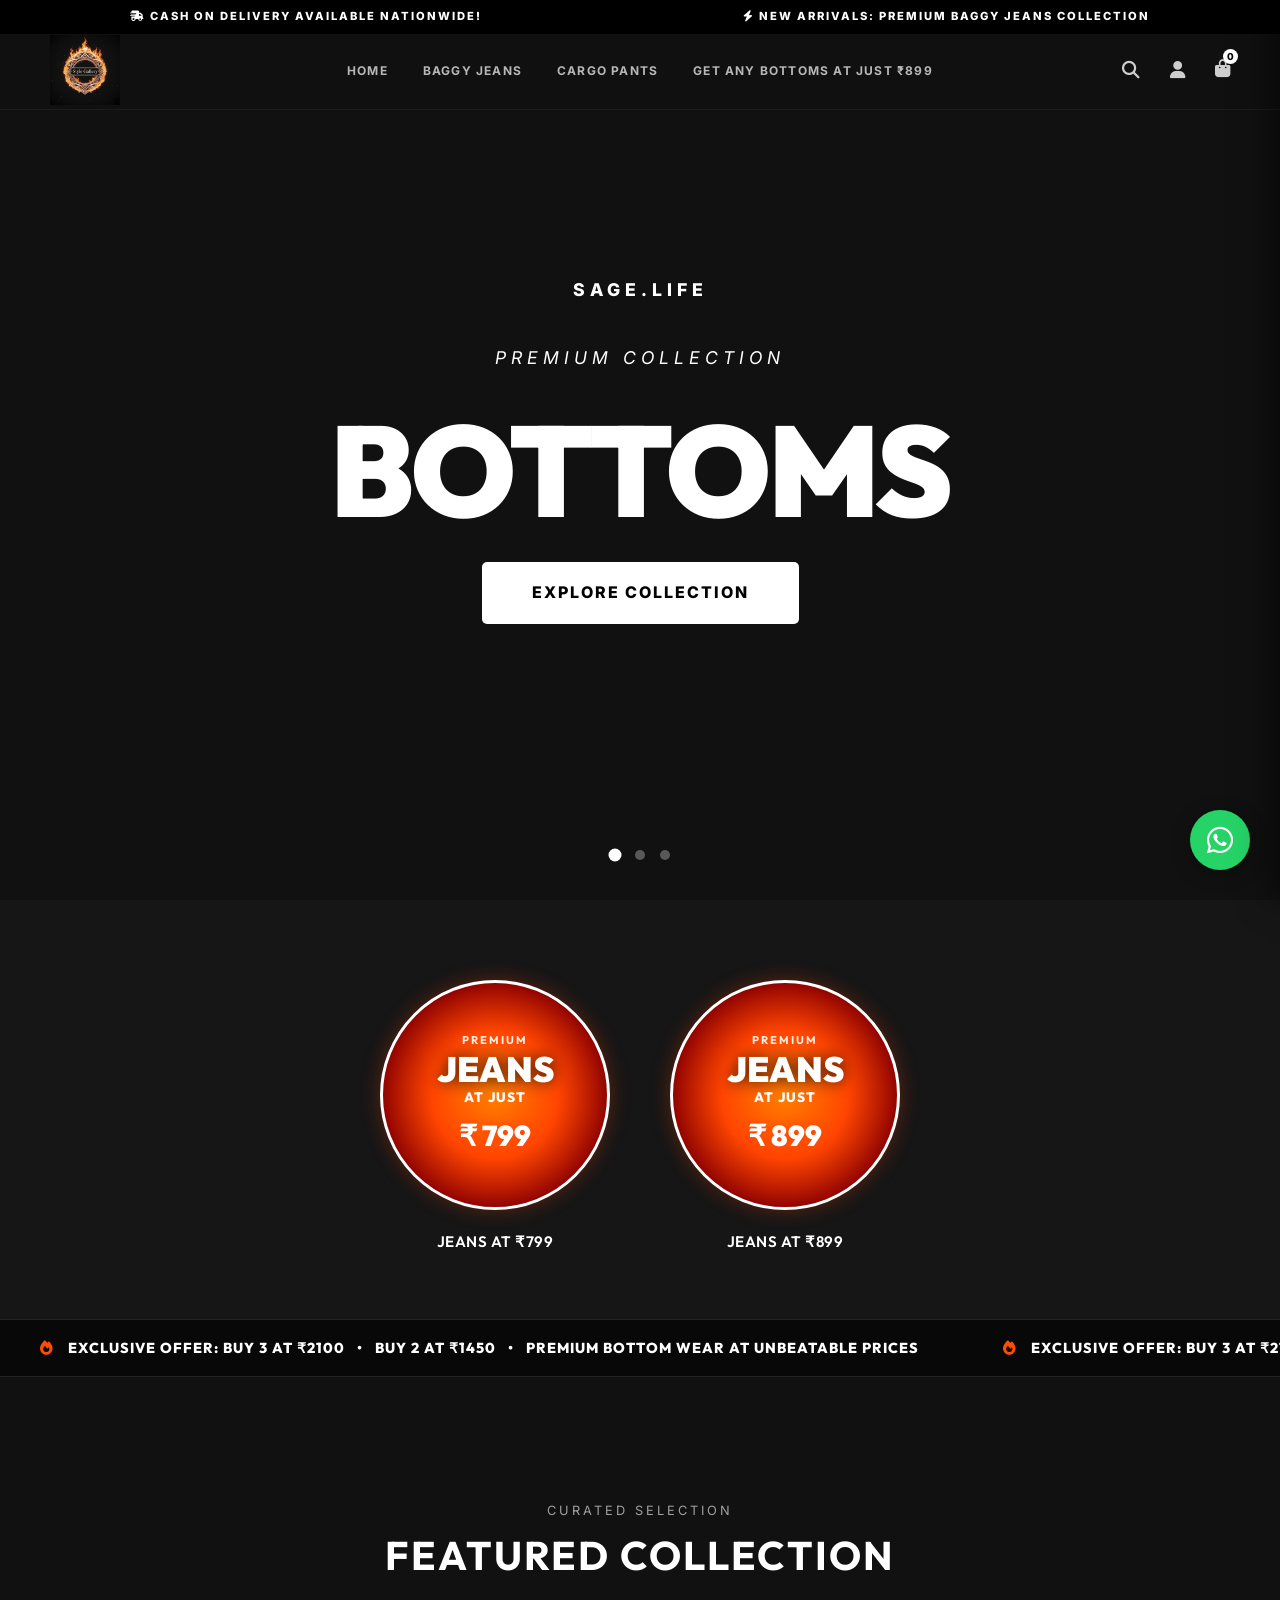
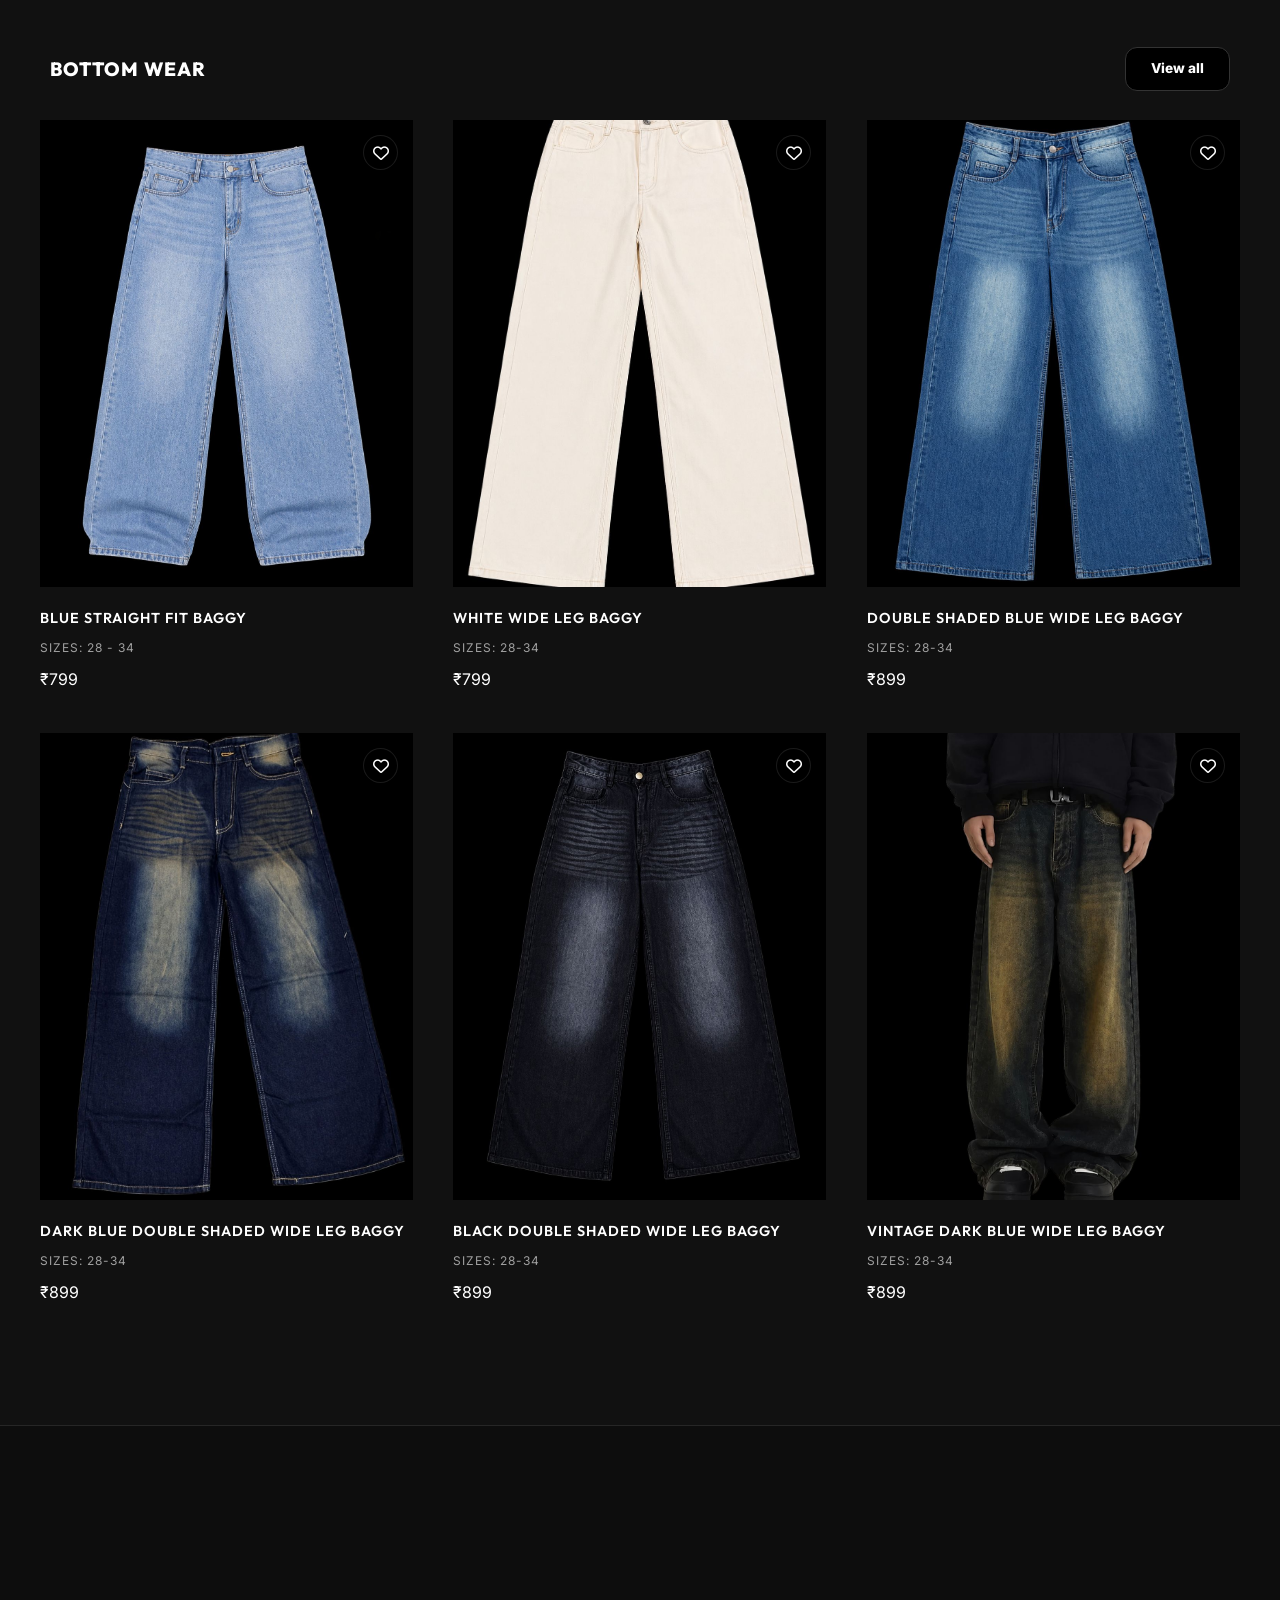
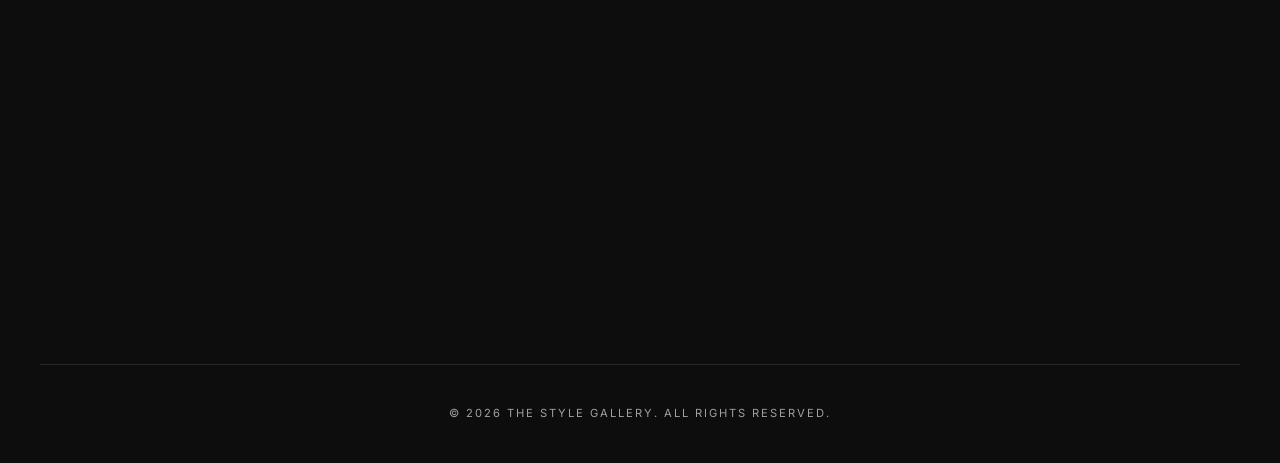
==== commit 49762916: "Enhanced orders with full customer details, offer tracking, invoice print, copy, timeline, and summa" ====
--- a/index.html
+++ b/index.html
@@ -367,31 +367,31 @@
                     <div class="form-grid">
                         <div class="form-group">
                             <label>Full Name</label>
-                            <input type="text" placeholder="Gaurav Goyal" required>
+                            <input type="text" id="ship-name" placeholder="Gaurav Goyal" required>
                         </div>
                         <div class="form-group">
                             <label>Email Address</label>
-                            <input type="email" placeholder="example@gmail.com" required>
+                            <input type="email" id="ship-email" placeholder="example@gmail.com" required>
                         </div>
                         <div class="form-group">
                             <label>Phone Number</label>
-                            <input type="tel" placeholder="+91 XXXXX XXXXX" required>
+                            <input type="tel" id="ship-phone" placeholder="+91 XXXXX XXXXX" required>
                         </div>
                         <div class="form-group">
                             <label>PIN Code</label>
-                            <input type="text" placeholder="305001" required>
+                            <input type="text" id="ship-pincode" placeholder="305001" required>
                         </div>
                         <div class="form-group full">
                             <label>Full Address</label>
-                            <textarea placeholder="House No, Street, Landmark" required></textarea>
+                            <textarea id="ship-address" placeholder="House No, Street, Landmark" required></textarea>
                         </div>
                         <div class="form-group">
                             <label>City</label>
-                            <input type="text" placeholder="Ajmer" required>
+                            <input type="text" id="ship-city" placeholder="Ajmer" required>
                         </div>
                         <div class="form-group">
                             <label>State</label>
-                            <input type="text" placeholder="Rajasthan" required>
+                            <input type="text" id="ship-state" placeholder="Rajasthan" required>
                         </div>
                     </div>
                     <button type="submit" class="next-step-btn">Continue to Payment</button>
